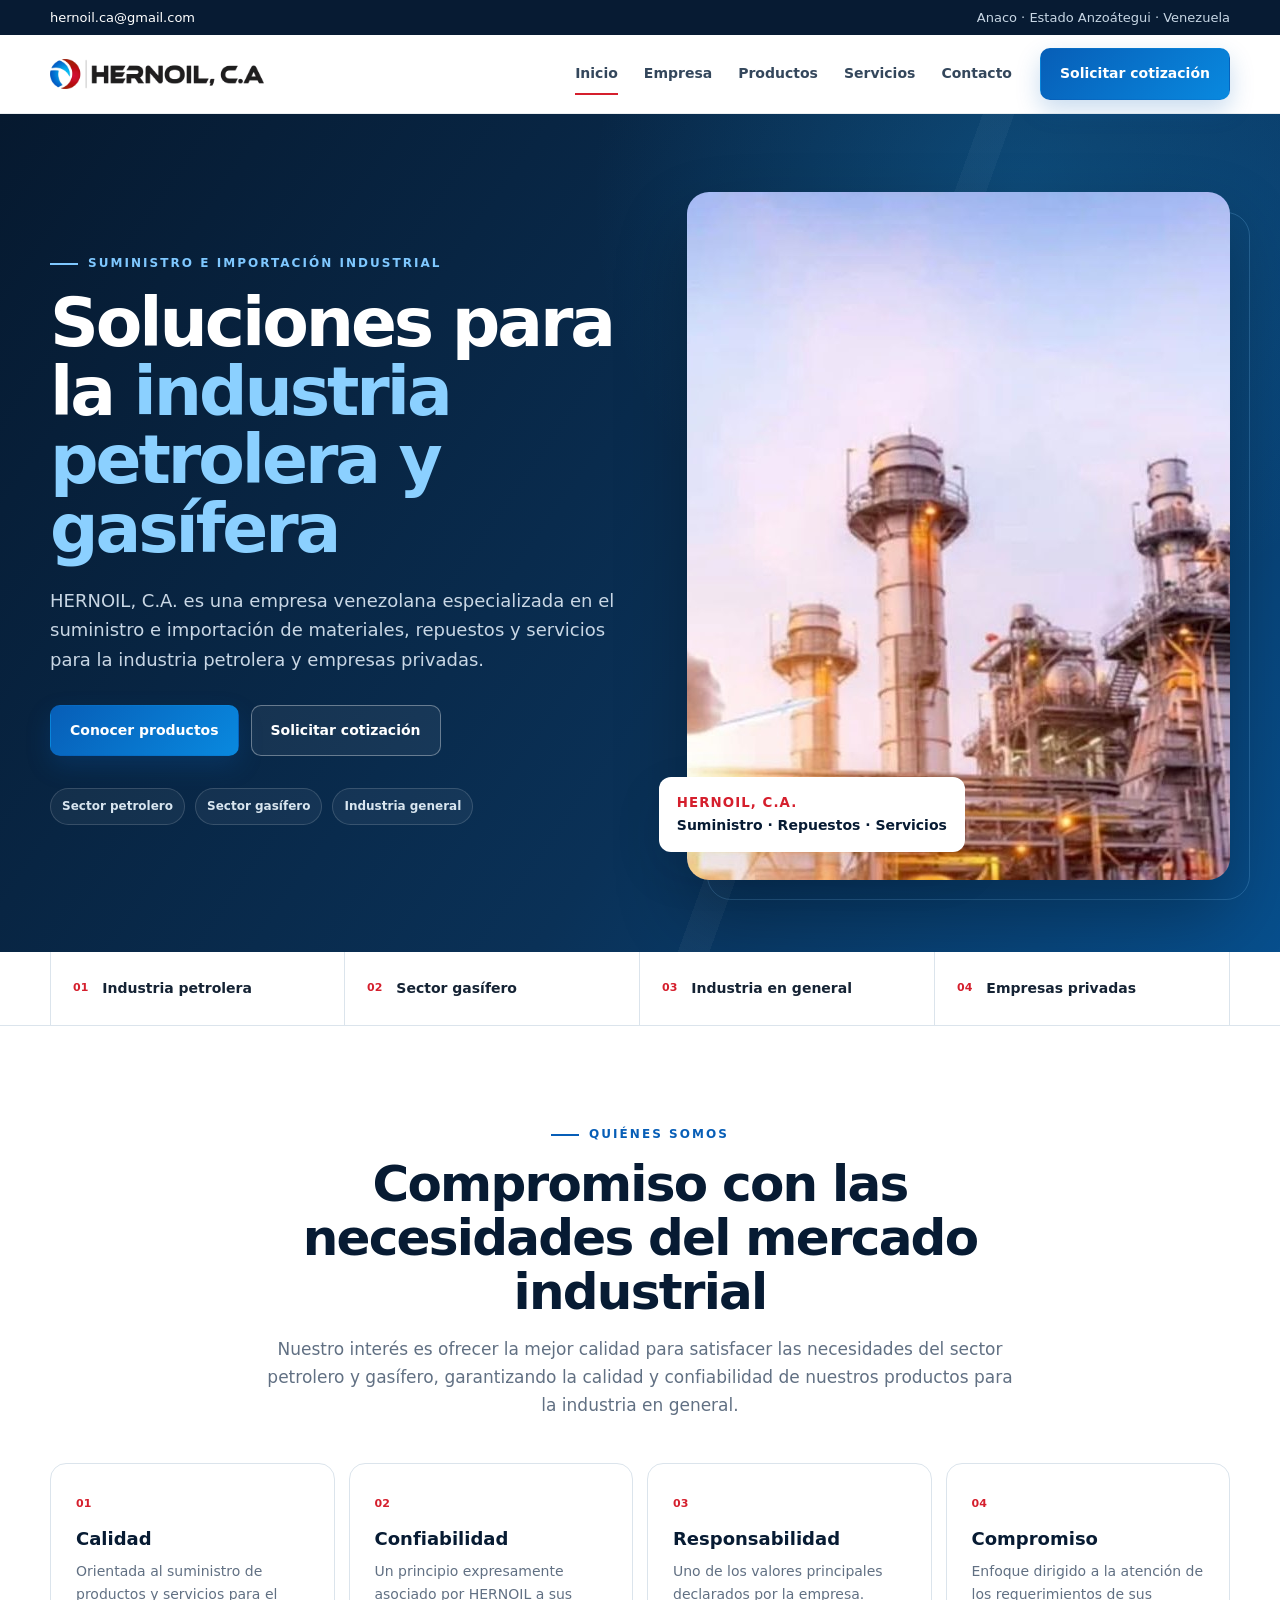
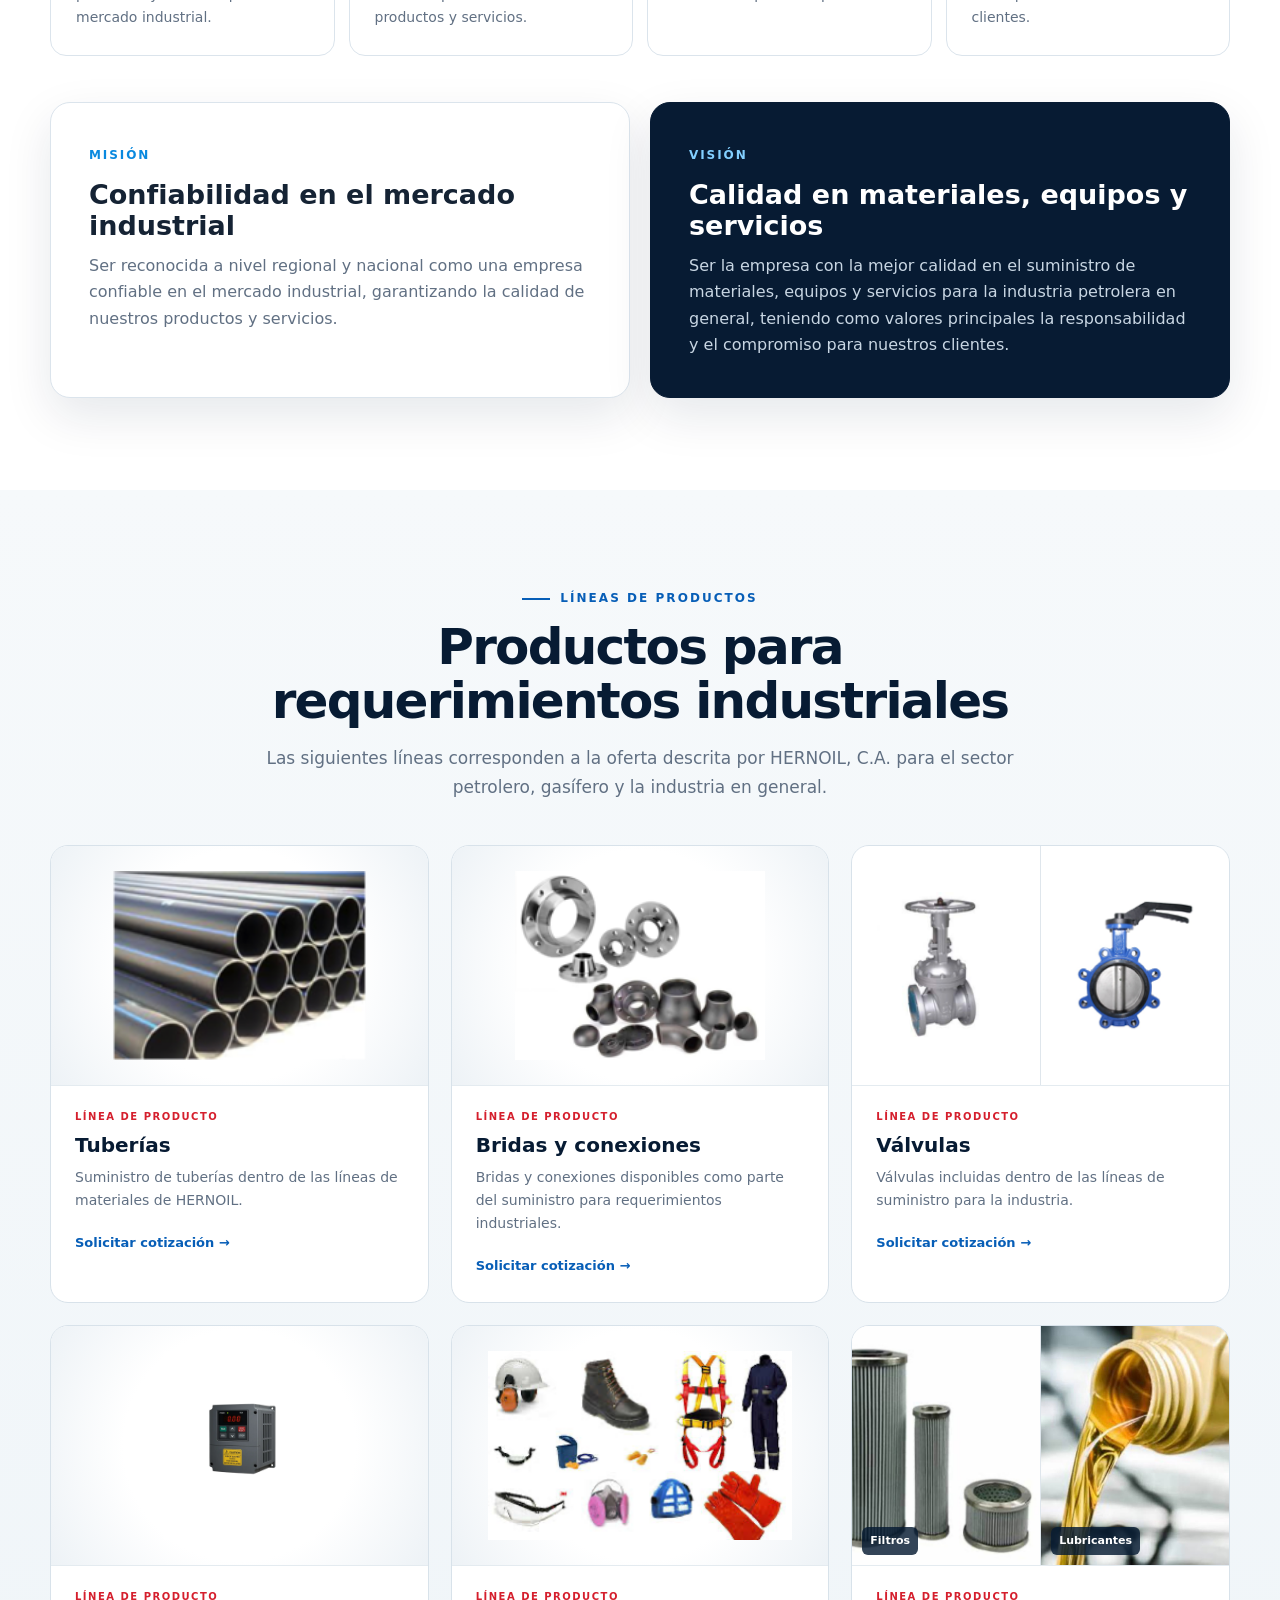
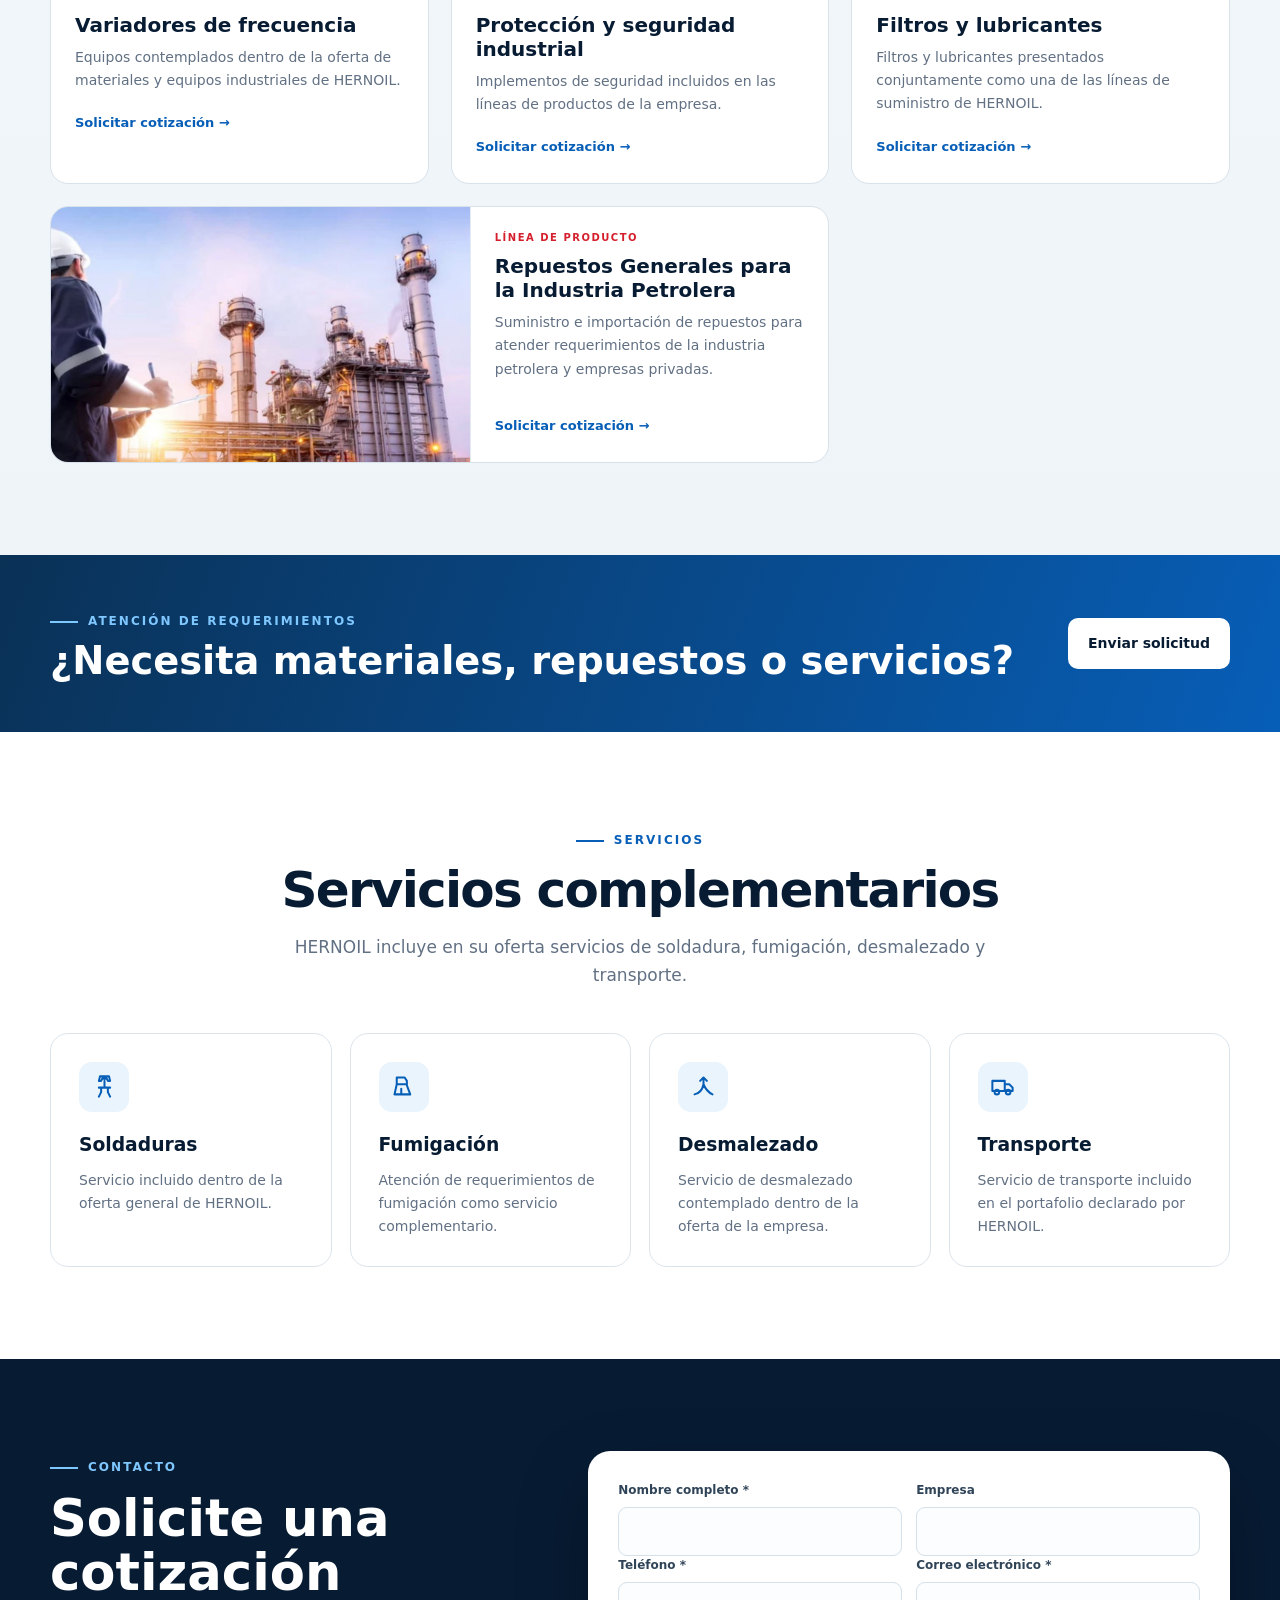
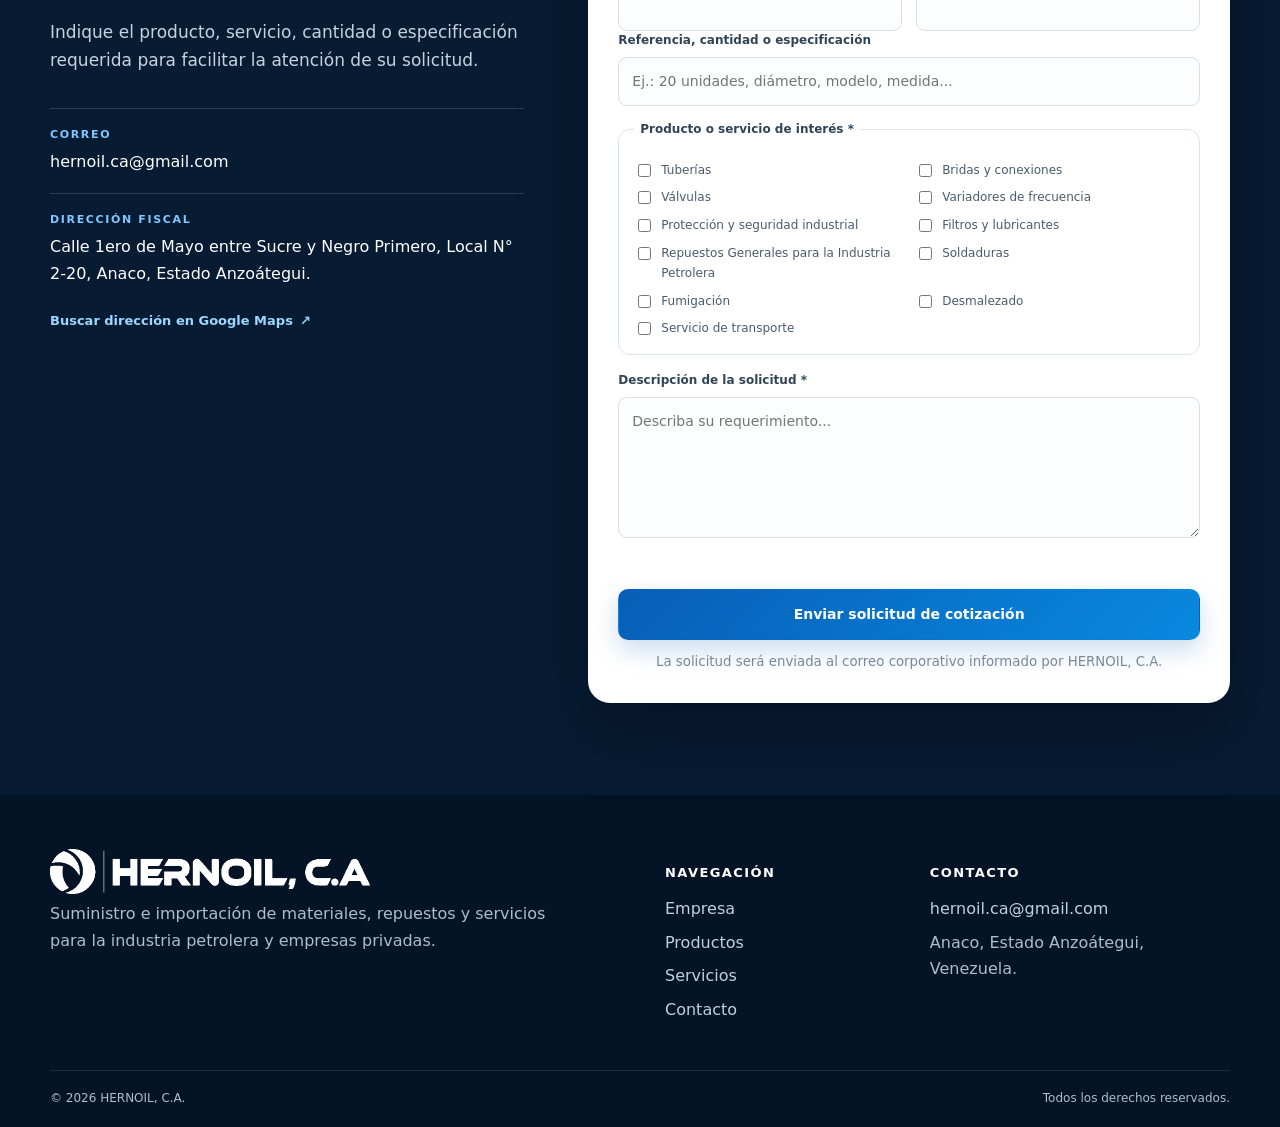
==== HernoilFinal/index.html @ e9d2b3ee "Add files via upload" ====
<!doctype html>
<html lang="es">
<head>
  <meta charset="utf-8">
  <meta name="viewport" content="width=device-width, initial-scale=1">
  <meta name="theme-color" content="#071b33">
  <meta name="description" content="HERNOIL, C.A. ofrece suministro e importación de tuberías, válvulas, repuestos, filtros, lubricantes y servicios para la industria petrolera y gasífera en Venezuela.">
  <meta name="robots" content="index,follow,max-image-preview:large,max-snippet:-1,max-video-preview:-1">
  <link rel="canonical" href="https://hernoil.com/">
  <link rel="alternate" hreflang="es-VE" href="https://hernoil.com/">
  <link rel="alternate" hreflang="x-default" href="https://hernoil.com/">

  <meta property="og:type" content="website">
  <meta property="og:locale" content="es_VE">
  <meta property="og:site_name" content="HERNOIL, C.A.">
  <meta property="og:title" content="HERNOIL, C.A. | Suministros para la Industria Petrolera en Venezuela">
  <meta property="og:description" content="Tuberías, válvulas, repuestos, filtros, lubricantes y servicios para la industria petrolera y gasífera.">
  <meta property="og:url" content="https://hernoil.com/">
  <meta property="og:image" content="https://hernoil.com/images/repuestos-industria.jpg">
  <meta property="og:image:alt" content="HERNOIL, C.A. - Suministros para la industria petrolera">

  <meta name="twitter:card" content="summary_large_image">
  <meta name="twitter:title" content="HERNOIL, C.A. | Suministros para la Industria Petrolera en Venezuela">
  <meta name="twitter:description" content="Tuberías, válvulas, repuestos, filtros, lubricantes y servicios para la industria petrolera y gasífera.">
  <meta name="twitter:image" content="https://hernoil.com/images/repuestos-industria.jpg">

  <title>HERNOIL, C.A. | Suministros para la Industria Petrolera en Venezuela</title>
  <link rel="icon" href="images/favicon.png" type="image/png">
  <link rel="stylesheet" href="styles.css">
  <script type="application/ld+json">
  {
    "@context": "https://schema.org",
    "@graph": [
      {
        "@type": "Organization",
        "@id": "https://hernoil.com/#organization",
        "name": "HERNOIL, C.A.",
        "url": "https://hernoil.com/",
        "logo": "https://hernoil.com/images/logo.png",
        "image": "https://hernoil.com/images/repuestos-industria.jpg",
        "email": "hernoil.ca@gmail.com",
        "description": "Empresa venezolana especializada en el suministro e importación de materiales, repuestos y servicios para la industria petrolera, gasífera y empresas privadas.",
        "address": {
          "@type": "PostalAddress",
          "streetAddress": "Calle 1ero de Mayo entre Sucre y Negro Primero, Local N° 2-20",
          "addressLocality": "Anaco",
          "addressRegion": "Anzoátegui",
          "addressCountry": "VE"
        }
      },
      {
        "@type": "WebSite",
        "@id": "https://hernoil.com/#website",
        "url": "https://hernoil.com/",
        "name": "HERNOIL, C.A.",
        "inLanguage": "es-VE",
        "publisher": {
          "@id": "https://hernoil.com/#organization"
        }
      }
    ]
  }
  </script>
</head>
<body>
  <a class="skip-link" href="#contenido">Ir al contenido</a>

  <div class="utility-bar">
    <div class="container utility-inner">
      <a href="mailto:hernoil.ca@gmail.com">hernoil.ca@gmail.com</a>
      <span>Anaco · Estado Anzoátegui · Venezuela</span>
    </div>
  </div>

  <header class="site-header" id="header">
    <div class="container header-inner">
      <a class="brand" href="#inicio" aria-label="HERNOIL, C.A. - Inicio">
        <img src="images/logo.png" alt="HERNOIL, C.A." width="1180" height="167">
      </a>
      <button class="menu-toggle" id="menuToggle" type="button" aria-label="Abrir menú" aria-expanded="false" aria-controls="navPrincipal">
        <span></span><span></span><span></span>
      </button>
      <nav class="nav" id="navPrincipal" aria-label="Navegación principal">
        <a href="#inicio">Inicio</a>
        <a href="#empresa">Empresa</a>
        <a href="#productos">Productos</a>
        <a href="#servicios">Servicios</a>
        <a href="#contacto">Contacto</a>
      </nav>
      <a class="btn btn-primary header-cta" href="#contacto">Solicitar cotización</a>
    </div>
  </header>

  <main id="contenido">
    <section class="hero" id="inicio">
      <div class="hero-grid container">
        <div class="hero-copy reveal">
          <span class="eyebrow eyebrow-light">Suministro e importación industrial</span>
          <h1>Soluciones para la <strong>industria petrolera y gasífera</strong></h1>
          <p>HERNOIL, C.A. es una empresa venezolana especializada en el suministro e importación de materiales, repuestos y servicios para la industria petrolera y empresas privadas.</p>
          <div class="hero-actions">
            <a class="btn btn-primary" href="#productos">Conocer productos</a>
            <a class="btn btn-ghost" href="#contacto">Solicitar cotización</a>
          </div>
          <div class="hero-meta" aria-label="Ámbitos de atención">
            <span>Sector petrolero</span><span>Sector gasífero</span><span>Industria general</span>
          </div>
        </div>
        <div class="hero-visual reveal" aria-hidden="true">
          <img src="images/repuestos-industria.jpg" alt="" width="1130" height="688">
          <div class="hero-visual-card">
            <small>HERNOIL, C.A.</small>
            <strong>Suministro · Repuestos · Servicios</strong>
          </div>
        </div>
      </div>
    </section>

    <section class="sector-strip" aria-label="Sectores atendidos">
      <div class="container sector-grid">
        <div><span>01</span><strong>Industria petrolera</strong></div>
        <div><span>02</span><strong>Sector gasífero</strong></div>
        <div><span>03</span><strong>Industria en general</strong></div>
        <div><span>04</span><strong>Empresas privadas</strong></div>
      </div>
    </section>

    <section class="section" id="empresa">
      <div class="container">
        <div class="section-heading reveal">
          <span class="eyebrow">Quiénes somos</span>
          <h2>Compromiso con las necesidades del mercado industrial</h2>
          <p>Nuestro interés es ofrecer la mejor calidad para satisfacer las necesidades del sector petrolero y gasífero, garantizando la calidad y confiabilidad de nuestros productos para la industria en general.</p>
        </div>

        <div class="values-grid reveal">
          <article><span class="value-index">01</span><h3>Calidad</h3><p>Orientada al suministro de productos y servicios para el mercado industrial.</p></article>
          <article><span class="value-index">02</span><h3>Confiabilidad</h3><p>Un principio expresamente asociado por HERNOIL a sus productos y servicios.</p></article>
          <article><span class="value-index">03</span><h3>Responsabilidad</h3><p>Uno de los valores principales declarados por la empresa.</p></article>
          <article><span class="value-index">04</span><h3>Compromiso</h3><p>Enfoque dirigido a la atención de los requerimientos de sus clientes.</p></article>
        </div>

        <div class="mission-grid">
          <article class="mission-card reveal">
            <span class="mission-label">Misión</span>
            <h3>Confiabilidad en el mercado industrial</h3>
            <p>Ser reconocida a nivel regional y nacional como una empresa confiable en el mercado industrial, garantizando la calidad de nuestros productos y servicios.</p>
          </article>
          <article class="mission-card mission-card-dark reveal">
            <span class="mission-label">Visión</span>
            <h3>Calidad en materiales, equipos y servicios</h3>
            <p>Ser la empresa con la mejor calidad en el suministro de materiales, equipos y servicios para la industria petrolera en general, teniendo como valores principales la responsabilidad y el compromiso para nuestros clientes.</p>
          </article>
        </div>
      </div>
    </section>

    <section class="section section-soft" id="productos">
      <div class="container">
        <div class="section-heading reveal">
          <span class="eyebrow">Líneas de productos</span>
          <h2>Productos para requerimientos industriales</h2>
          <p>Las siguientes líneas corresponden a la oferta descrita por HERNOIL, C.A. para el sector petrolero, gasífero y la industria en general.</p>
        </div>

        <div class="products-grid">
          <article class="product-card reveal">
            <div class="product-media product-media-contain"><img src="images/tuberias.png" alt="Tuberías industriales" loading="lazy"></div>
            <div class="product-body"><span class="product-kicker">Línea de producto</span><h3>Tuberías</h3><p>Suministro de tuberías dentro de las líneas de materiales de HERNOIL.</p><button class="text-link quote-product" data-product="Tuberías">Solicitar cotización <span>→</span></button></div>
          </article>

          <article class="product-card reveal">
            <div class="product-media product-media-contain"><img src="images/bridas-conexiones.png" alt="Bridas y conexiones industriales" loading="lazy"></div>
            <div class="product-body"><span class="product-kicker">Línea de producto</span><h3>Bridas y conexiones</h3><p>Bridas y conexiones disponibles como parte del suministro para requerimientos industriales.</p><button class="text-link quote-product" data-product="Bridas y Conexiones">Solicitar cotización <span>→</span></button></div>
          </article>

          <article class="product-card reveal">
            <div class="product-media product-media-split">
              <img src="images/valvula-compuerta.png" alt="Válvula industrial" loading="lazy">
              <img src="images/valvula-mariposa.png" alt="Válvula mariposa industrial" loading="lazy">
            </div>
            <div class="product-body"><span class="product-kicker">Línea de producto</span><h3>Válvulas</h3><p>Válvulas incluidas dentro de las líneas de suministro para la industria.</p><button class="text-link quote-product" data-product="Válvulas">Solicitar cotización <span>→</span></button></div>
          </article>

          <article class="product-card reveal">
            <div class="product-media product-media-contain"><img src="images/variador-frecuencia.png" alt="Variador de frecuencia" loading="lazy"></div>
            <div class="product-body"><span class="product-kicker">Línea de producto</span><h3>Variadores de frecuencia</h3><p>Equipos contemplados dentro de la oferta de materiales y equipos industriales de HERNOIL.</p><button class="text-link quote-product" data-product="Variadores de Frecuencia">Solicitar cotización <span>→</span></button></div>
          </article>

          <article class="product-card reveal">
            <div class="product-media product-media-contain"><img src="images/seguridad-industrial.png" alt="Implementos de protección y seguridad industrial" loading="lazy"></div>
            <div class="product-body"><span class="product-kicker">Línea de producto</span><h3>Protección y seguridad industrial</h3><p>Implementos de seguridad incluidos en las líneas de productos de la empresa.</p><button class="text-link quote-product" data-product="Protección y Seguridad Industrial">Solicitar cotización <span>→</span></button></div>
          </article>

          <article class="product-card product-card-featured reveal">
            <div class="product-media product-media-duo">
              <figure><img src="images/filtros.jpg" alt="Filtros industriales" loading="lazy"><figcaption>Filtros</figcaption></figure>
              <figure><img src="images/lubricantes.jpg" alt="Lubricantes" loading="lazy"><figcaption>Lubricantes</figcaption></figure>
            </div>
            <div class="product-body"><span class="product-kicker">Línea de producto</span><h3>Filtros y lubricantes</h3><p>Filtros y lubricantes presentados conjuntamente como una de las líneas de suministro de HERNOIL.</p><button class="text-link quote-product" data-product="Filtros y Lubricantes">Solicitar cotización <span>→</span></button></div>
          </article>

          <article class="product-card product-card-wide reveal">
            <div class="product-media product-media-cover"><img src="images/repuestos-industria.jpg" alt="Instalación de la industria petrolera" loading="lazy"></div>
            <div class="product-body"><span class="product-kicker">Línea de producto</span><h3>Repuestos Generales para la Industria Petrolera</h3><p>Suministro e importación de repuestos para atender requerimientos de la industria petrolera y empresas privadas.</p><button class="text-link quote-product" data-product="Repuestos Generales para la Industria Petrolera">Solicitar cotización <span>→</span></button></div>
          </article>
        </div>
      </div>
    </section>

    <section class="cta-band">
      <div class="container cta-band-inner reveal">
        <div><span class="eyebrow eyebrow-light">Atención de requerimientos</span><h2>¿Necesita materiales, repuestos o servicios?</h2></div>
        <a href="#contacto" class="btn btn-light">Enviar solicitud</a>
      </div>
    </section>

    <section class="section" id="servicios">
      <div class="container">
        <div class="section-heading reveal">
          <span class="eyebrow">Servicios</span>
          <h2>Servicios complementarios</h2>
          <p>HERNOIL incluye en su oferta servicios de soldadura, fumigación, desmalezado y transporte.</p>
        </div>
        <div class="services-grid">
          <article class="service-card reveal"><div class="service-icon" aria-hidden="true"><svg viewBox="0 0 24 24"><path d="M8 3h8l1 4h-2l-1-2h-4L9 7H7l1-4Zm4 4v5m-5 1h10m-8 0v4l-2 4m8-8v4l2 4"/></svg></div><h3>Soldaduras</h3><p>Servicio incluido dentro de la oferta general de HERNOIL.</p></article>
          <article class="service-card reveal"><div class="service-icon" aria-hidden="true"><svg viewBox="0 0 24 24"><path d="M6 4h7l2 3v4m-9-7v6m0 0h9m-9 0-2 9h14l-3-8m-5 3v4"/></svg></div><h3>Fumigación</h3><p>Atención de requerimientos de fumigación como servicio complementario.</p></article>
          <article class="service-card reveal"><div class="service-icon" aria-hidden="true"><svg viewBox="0 0 24 24"><path d="M4 19c5-1 7-4 8-9 2 5 4 7 8 9M12 10V4m-3 3 3-3 3 3"/></svg></div><h3>Desmalezado</h3><p>Servicio de desmalezado contemplado dentro de la oferta de la empresa.</p></article>
          <article class="service-card reveal"><div class="service-icon" aria-hidden="true"><svg viewBox="0 0 24 24"><path d="M3 7h11v9H3V7Zm11 3h4l3 3v3h-7v-6ZM7 19a2 2 0 1 0 0-4 2 2 0 0 0 0 4Zm10 0a2 2 0 1 0 0-4 2 2 0 0 0 0 4Z"/></svg></div><h3>Transporte</h3><p>Servicio de transporte incluido en el portafolio declarado por HERNOIL.</p></article>
        </div>
      </div>
    </section>

    <section class="section section-contact" id="contacto">
      <div class="container contact-grid">
        <div class="contact-copy reveal">
          <span class="eyebrow eyebrow-light">Contacto</span>
          <h2>Solicite una cotización</h2>
          <p>Indique el producto, servicio, cantidad o especificación requerida para facilitar la atención de su solicitud.</p>
          <div class="contact-list">
            <div><span>Correo</span><a href="mailto:hernoil.ca@gmail.com">hernoil.ca@gmail.com</a></div>
            <div><span>Dirección fiscal</span><p>Calle 1ero de Mayo entre Sucre y Negro Primero, Local N° 2-20, Anaco, Estado Anzoátegui.</p></div>
          </div>
          <a class="map-link" target="_blank" rel="noopener noreferrer" href="https://www.google.com/maps/search/?api=1&query=Calle+1ero+de+Mayo+entre+Sucre+y+Negro+Primero+Anaco+Anzoategui+Venezuela">Buscar dirección en Google Maps <span>↗</span></a>
        </div>

        <form class="quote-form reveal" id="cotizacionForm" action="https://formsubmit.co/hernoil.ca@gmail.com" method="POST">
          <input type="hidden" name="_subject" value="Nueva solicitud de cotización - HERNOIL, C.A.">
          <input type="hidden" name="_captcha" value="false">
          <input type="hidden" name="_template" value="table">
          <input type="hidden" name="Productos_y_servicios_seleccionados" id="seleccionResumen">
          <div class="form-row">
            <label><span>Nombre completo *</span><input type="text" name="Nombre" autocomplete="name" required></label>
            <label><span>Empresa</span><input type="text" name="Empresa" autocomplete="organization"></label>
          </div>
          <div class="form-row">
            <label><span>Teléfono *</span><input type="tel" name="Telefono" autocomplete="tel" required></label>
            <label><span>Correo electrónico *</span><input type="email" name="Correo" autocomplete="email" required></label>
          </div>
          <label><span>Referencia, cantidad o especificación</span><input type="text" name="Referencia_o_cantidad" placeholder="Ej.: 20 unidades, diámetro, modelo, medida..."></label>
          <fieldset>
            <legend>Producto o servicio de interés *</legend>
            <div class="checks">
              <label><input type="checkbox" name="Interes" value="Tuberías"> Tuberías</label>
              <label><input type="checkbox" name="Interes" value="Bridas y Conexiones"> Bridas y conexiones</label>
              <label><input type="checkbox" name="Interes" value="Válvulas"> Válvulas</label>
              <label><input type="checkbox" name="Interes" value="Variadores de Frecuencia"> Variadores de frecuencia</label>
              <label><input type="checkbox" name="Interes" value="Protección y Seguridad Industrial"> Protección y seguridad industrial</label>
              <label><input type="checkbox" name="Interes" value="Filtros y Lubricantes"> Filtros y lubricantes</label>
              <label><input type="checkbox" name="Interes" value="Repuestos Generales para la Industria Petrolera"> Repuestos Generales para la Industria Petrolera</label>
              <label><input type="checkbox" name="Interes" value="Soldaduras"> Soldaduras</label>
              <label><input type="checkbox" name="Interes" value="Fumigación"> Fumigación</label>
              <label><input type="checkbox" name="Interes" value="Desmalezado"> Desmalezado</label>
              <label><input type="checkbox" name="Interes" value="Servicio de Transporte"> Servicio de transporte</label>
            </div>
          </fieldset>
          <label><span>Descripción de la solicitud *</span><textarea name="Mensaje" rows="5" required placeholder="Describa su requerimiento..."></textarea></label>
          <p class="form-error" id="formError" role="alert" aria-live="polite"></p>
          <button class="btn btn-primary btn-block" type="submit">Enviar solicitud de cotización</button>
          <small class="form-note">La solicitud será enviada al correo corporativo informado por HERNOIL, C.A.</small>
        </form>
      </div>
    </section>
  </main>

  <footer class="site-footer">
    <div class="container footer-grid">
      <div class="footer-brand"><img src="images/logo.png" alt="HERNOIL, C.A." width="1180" height="167"><p>Suministro e importación de materiales, repuestos y servicios para la industria petrolera y empresas privadas.</p></div>
      <div><h3>Navegación</h3><a href="#empresa">Empresa</a><a href="#productos">Productos</a><a href="#servicios">Servicios</a><a href="#contacto">Contacto</a></div>
      <div><h3>Contacto</h3><a href="mailto:hernoil.ca@gmail.com">hernoil.ca@gmail.com</a><p>Anaco, Estado Anzoátegui, Venezuela.</p></div>
    </div>
    <div class="container footer-bottom"><span>© <span id="year"></span> HERNOIL, C.A.</span><span>Todos los derechos reservados.</span></div>
  </footer>

  <script src="script.js" defer></script>
</body>
</html>
---- HernoilFinal/styles.css ----
:root{--navy:#071b33;--navy2:#0b2747;--blue:#075eb7;--blue2:#0989df;--red:#d51f2d;--ink:#152334;--muted:#617083;--line:#dbe4ec;--soft:#f3f7fa;--white:#fff;--shadow:0 18px 48px rgba(8,31,55,.10);--radius:20px;--container:1180px}
*{box-sizing:border-box}html{scroll-behavior:smooth}body{margin:0;font-family:Inter,"Segoe UI",system-ui,-apple-system,sans-serif;color:var(--ink);background:#fff;line-height:1.65}img{max-width:100%;display:block}a{color:inherit}.container{width:min(var(--container),calc(100% - 40px));margin-inline:auto}.skip-link{position:fixed;left:16px;top:-60px;z-index:9999;background:#fff;color:#000;padding:10px 14px;border-radius:8px}.skip-link:focus{top:16px}.utility-bar{background:var(--navy);color:#c8d7e5;font-size:13px}.utility-inner{min-height:35px;display:flex;justify-content:space-between;align-items:center;gap:20px}.utility-inner a{text-decoration:none;color:#fff}.site-header{position:sticky;top:0;z-index:100;background:rgba(255,255,255,.96);backdrop-filter:blur(16px);border-bottom:1px solid rgba(10,44,73,.08)}.header-inner{height:78px;display:flex;align-items:center;gap:28px}.brand{display:block;width:214px;flex:none}.brand img{width:100%;height:auto}.nav{display:flex;align-items:center;gap:26px;margin-left:auto}.nav a{text-decoration:none;font-size:14px;font-weight:700;color:#34475c;position:relative}.nav a:after{content:"";position:absolute;left:0;right:100%;bottom:-9px;height:2px;background:var(--red);transition:.25s}.nav a:hover:after,.nav a.active:after{right:0}.header-cta{white-space:nowrap}.menu-toggle{display:none}.btn{display:inline-flex;align-items:center;justify-content:center;gap:8px;border:1px solid transparent;border-radius:10px;padding:13px 19px;font:inherit;font-size:14px;font-weight:800;text-decoration:none;cursor:pointer;transition:transform .2s,background .2s,border .2s}.btn:hover{transform:translateY(-2px)}.btn-primary{background:linear-gradient(135deg,var(--blue),var(--blue2));color:#fff;box-shadow:0 10px 25px rgba(7,94,183,.22)}.btn-ghost{border-color:rgba(255,255,255,.35);color:#fff;background:rgba(255,255,255,.06)}.btn-light{background:#fff;color:var(--navy)}.btn-block{width:100%}.hero{position:relative;overflow:hidden;background:linear-gradient(125deg,#06192f 0%,#0a3157 60%,#074f8d 100%);color:#fff;padding:78px 0 72px}.hero:before{content:"";position:absolute;inset:0;background:radial-gradient(circle at 80% 10%,rgba(26,160,235,.24),transparent 34%),linear-gradient(110deg,transparent 0 62%,rgba(255,255,255,.04) 62% 64%,transparent 64%)}.hero-grid{position:relative;display:grid;grid-template-columns:1.03fr .97fr;align-items:center;gap:60px}.eyebrow{display:inline-flex;align-items:center;gap:10px;color:var(--blue);font-size:12px;font-weight:900;text-transform:uppercase;letter-spacing:.17em}.eyebrow:before{content:"";width:28px;height:2px;background:currentColor}.eyebrow-light{color:#7fc8ff}.hero h1{font-size:clamp(42px,5.3vw,72px);line-height:1.01;letter-spacing:-.045em;margin:16px 0 22px;max-width:760px}.hero h1 strong{font-weight:800;color:#8bd0ff}.hero-copy>p{font-size:18px;color:#c9d7e5;max-width:640px;margin:0 0 30px}.hero-actions{display:flex;gap:12px;flex-wrap:wrap}.hero-meta{display:flex;gap:10px;flex-wrap:wrap;margin-top:32px}.hero-meta span{font-size:12px;font-weight:700;color:#d8e5ef;border:1px solid rgba(255,255,255,.15);background:rgba(255,255,255,.05);padding:8px 11px;border-radius:999px}.hero-visual{position:relative;min-width:0}.hero-visual:before{content:"";position:absolute;inset:20px -20px -20px 20px;border:1px solid rgba(127,200,255,.24);border-radius:24px}.hero-visual img{position:relative;width:100%;aspect-ratio:1.18/1;object-fit:cover;object-position:50% 50%;border-radius:22px;box-shadow:0 35px 70px rgba(0,0,0,.28)}.hero-visual-card{position:absolute;left:-28px;bottom:28px;background:#fff;color:var(--navy);padding:15px 18px;border-radius:12px;box-shadow:var(--shadow)}.hero-visual-card small{display:block;color:var(--red);font-weight:900;letter-spacing:.08em}.hero-visual-card strong{display:block;font-size:14px}.sector-strip{background:#fff;border-bottom:1px solid var(--line)}.sector-grid{display:grid;grid-template-columns:repeat(4,1fr)}.sector-grid>div{padding:25px 22px;border-right:1px solid var(--line);display:flex;align-items:center;gap:14px}.sector-grid>div:first-child{border-left:1px solid var(--line)}.sector-grid span{font-size:11px;font-weight:900;color:var(--red)}.sector-grid strong{font-size:14px}.section{padding:92px 0;scroll-margin-top:105px}.section-soft{background:linear-gradient(180deg,#f6f9fb,#eef4f8)}.section-heading{max-width:760px;margin:0 auto 44px;text-align:center}.section-heading .eyebrow{justify-content:center}.section-heading h2{font-size:clamp(32px,4vw,50px);line-height:1.08;letter-spacing:-.035em;margin:12px 0 16px;color:var(--navy)}.section-heading p{margin:0;color:var(--muted);font-size:17px}.values-grid{display:grid;grid-template-columns:repeat(4,1fr);gap:14px;margin-bottom:46px}.values-grid article{position:relative;border:1px solid var(--line);background:#fff;padding:25px;border-radius:16px}.value-index{font-size:11px;color:var(--red);font-weight:900}.values-grid h3{margin:8px 0 7px;font-size:18px;color:var(--navy)}.values-grid p{margin:0;color:var(--muted);font-size:14px}.mission-grid{display:grid;grid-template-columns:1fr 1fr;gap:20px}.mission-card{border:1px solid var(--line);border-radius:var(--radius);padding:38px;background:#fff;box-shadow:var(--shadow)}.mission-card-dark{background:var(--navy);color:#fff;border-color:var(--navy)}.mission-label{font-size:12px;font-weight:900;text-transform:uppercase;letter-spacing:.16em;color:var(--blue2)}.mission-card-dark .mission-label{color:#83d0ff}.mission-card h3{font-size:27px;line-height:1.15;margin:12px 0 12px}.mission-card p{margin:0;color:var(--muted)}.mission-card-dark p{color:#c8d6e3}.products-grid{display:grid;grid-template-columns:repeat(3,1fr);gap:22px}.product-card{background:#fff;border:1px solid #d8e2ea;border-radius:18px;overflow:hidden;display:flex;flex-direction:column;min-width:0;transition:transform .25s,box-shadow .25s}.product-card:hover{transform:translateY(-5px);box-shadow:var(--shadow)}.product-card-wide{grid-column:span 2;display:grid;grid-template-columns:1.08fr .92fr}.product-media{height:240px;background:#f8fafc;border-bottom:1px solid #e4ebf0;overflow:hidden}.product-media-contain{display:flex;align-items:center;justify-content:center;padding:25px;background:radial-gradient(circle at center,#fff 0 52%,#edf2f6 100%)}.product-media-contain img{width:100%;height:100%;object-fit:contain}.product-media-split{display:grid;grid-template-columns:1fr 1fr;gap:1px;background:#dfe6ec}.product-media-split img{width:100%;height:100%;object-fit:contain;background:#fff;padding:24px}.product-media-duo{display:grid;grid-template-columns:1fr 1fr;gap:1px;background:#dfe6ec}.product-media-duo figure{position:relative;margin:0;overflow:hidden;background:#fff}.product-media-duo img{width:100%;height:100%;object-fit:cover;object-position:center}.product-media-duo figure:first-child img{object-position:54% 50%}.product-media-duo figcaption{position:absolute;left:10px;bottom:10px;background:rgba(7,27,51,.82);color:#fff;padding:5px 8px;border-radius:6px;font-size:11px;font-weight:800}.product-media-cover{height:auto;min-height:100%;border-bottom:0;border-right:1px solid #e4ebf0}.product-media-cover img{width:100%;height:100%;object-fit:cover}.product-body{padding:23px 24px 25px;display:flex;flex-direction:column;align-items:flex-start}.product-kicker{font-size:10px;text-transform:uppercase;letter-spacing:.15em;font-weight:900;color:var(--red)}.product-body h3{font-size:20px;line-height:1.2;margin:8px 0 9px;color:var(--navy)}.product-body p{font-size:14px;color:var(--muted);margin:0 0 20px}.text-link{margin-top:auto;border:0;background:none;padding:0;color:var(--blue);font:inherit;font-size:13px;font-weight:900;cursor:pointer}.text-link span{transition:margin .2s}.text-link:hover span{margin-left:5px}.cta-band{background:linear-gradient(110deg,#0a3156,#075eb7);color:#fff;padding:50px 0}.cta-band-inner{display:flex;align-items:center;justify-content:space-between;gap:32px}.cta-band h2{margin:8px 0 0;font-size:clamp(28px,3vw,42px);line-height:1.1}.services-grid{display:grid;grid-template-columns:repeat(4,1fr);gap:18px}.service-card{border:1px solid var(--line);border-radius:18px;padding:28px;background:#fff}.service-icon{width:50px;height:50px;border-radius:13px;background:#e9f4fd;color:var(--blue);display:grid;place-items:center;margin-bottom:18px}.service-icon svg{width:27px;height:27px;fill:none;stroke:currentColor;stroke-width:1.8;stroke-linecap:round;stroke-linejoin:round}.service-card h3{margin:0 0 8px;color:var(--navy)}.service-card p{margin:0;color:var(--muted);font-size:14px}.section-contact{background:var(--navy);color:#fff}.contact-grid{display:grid;grid-template-columns:.85fr 1.15fr;gap:64px;align-items:start}.contact-copy h2{font-size:clamp(36px,4vw,54px);line-height:1.05;margin:14px 0 18px}.contact-copy>p{color:#c5d3df;font-size:17px}.contact-list{margin:34px 0 20px;display:grid;gap:18px}.contact-list div{border-top:1px solid rgba(255,255,255,.15);padding-top:17px}.contact-list span{display:block;color:#7fc8ff;font-size:11px;text-transform:uppercase;letter-spacing:.15em;font-weight:900;margin-bottom:5px}.contact-list p,.contact-list a{margin:0;color:#fff;text-decoration:none}.map-link{display:inline-flex;gap:7px;color:#9bd7ff;text-decoration:none;font-weight:800;font-size:13px}.quote-form{background:#fff;color:var(--ink);border-radius:22px;padding:30px;box-shadow:0 30px 70px rgba(0,0,0,.25)}.form-row{display:grid;grid-template-columns:1fr 1fr;gap:14px}.quote-form label>span,.quote-form legend{display:block;font-size:12px;font-weight:800;color:#304458;margin-bottom:6px}.quote-form input[type=text],.quote-form input[type=email],.quote-form input[type=tel],.quote-form textarea{width:100%;border:1px solid #d5e0e8;border-radius:9px;padding:12px 13px;font:inherit;font-size:14px;background:#fbfdfe;outline:none;transition:.2s}.quote-form input:focus,.quote-form textarea:focus{border-color:var(--blue2);box-shadow:0 0 0 3px rgba(9,137,223,.12)}.quote-form>label{display:block;margin-bottom:14px}.quote-form fieldset{border:1px solid #dbe5ec;border-radius:12px;padding:15px;margin:3px 0 16px}.quote-form legend{padding:0 6px}.checks{display:grid;grid-template-columns:1fr 1fr;gap:8px 12px}.checks label{font-size:12px;color:#485c6f;display:flex;gap:7px;align-items:flex-start}.checks input{margin-top:3px;accent-color:var(--blue)}.form-error{min-height:20px;margin:0 0 8px;color:#b42318;font-size:12px;font-weight:700}.form-note{display:block;text-align:center;color:#78889a;margin-top:11px}.site-footer{background:#041426;color:#aebdca;padding:54px 0 0}.footer-grid{display:grid;grid-template-columns:1.7fr .65fr .9fr;gap:48px}.footer-brand img{width:320px;max-width:100%;height:auto;filter:brightness(0) invert(1)}.footer-brand p{max-width:530px}.footer-grid h3{font-size:13px;color:#fff;text-transform:uppercase;letter-spacing:.11em}.footer-grid a{display:block;color:#c2d0dc;text-decoration:none;margin:7px 0}.footer-grid p{margin:7px 0}.footer-bottom{margin-top:40px;border-top:1px solid rgba(255,255,255,.1);padding:18px 0;display:flex;justify-content:space-between;gap:20px;font-size:12px}.reveal{opacity:0;transform:translateY(18px);transition:opacity .6s ease,transform .6s ease}.reveal.visible{opacity:1;transform:none}
@media (max-width:980px){.header-cta{display:none}.menu-toggle{display:flex;margin-left:auto;width:42px;height:42px;border:0;border-radius:10px;background:#eef4f8;flex-direction:column;align-items:center;justify-content:center;gap:4px}.menu-toggle span{display:block;width:20px;height:2px;background:var(--navy);transition:.2s}.menu-toggle.open span:nth-child(1){transform:translateY(6px) rotate(45deg)}.menu-toggle.open span:nth-child(2){opacity:0}.menu-toggle.open span:nth-child(3){transform:translateY(-6px) rotate(-45deg)}.nav{position:absolute;left:20px;right:20px;top:70px;display:none;flex-direction:column;align-items:stretch;gap:0;background:#fff;border:1px solid var(--line);border-radius:14px;padding:9px;box-shadow:var(--shadow)}.nav.open{display:flex}.nav a{padding:12px 13px}.nav a:after{display:none}.hero-grid,.contact-grid{grid-template-columns:1fr}.hero-visual{max-width:760px}.hero-visual img{aspect-ratio:16/9}.sector-grid,.values-grid,.services-grid{grid-template-columns:repeat(2,1fr)}.products-grid{grid-template-columns:repeat(2,1fr)}.product-card-wide{grid-column:span 2}.footer-grid{grid-template-columns:1.4fr 1fr 1fr}}
@media (max-width:650px){.container{width:min(100% - 28px,var(--container))}.utility-inner{justify-content:center}.utility-inner span{display:none}.header-inner{height:68px}.brand{width:185px}.hero{padding:58px 0 48px}.hero-grid{gap:34px}.hero h1{font-size:42px}.hero-copy>p{font-size:16px}.hero-actions .btn{width:100%}.hero-visual-card{left:12px;bottom:12px}.sector-grid{grid-template-columns:1fr 1fr}.sector-grid>div{padding:18px 12px}.sector-grid>div:nth-child(3){border-left:1px solid var(--line)}.section{padding:66px 0}.values-grid,.products-grid,.services-grid,.mission-grid{grid-template-columns:1fr}.product-card-wide{grid-column:auto;display:flex}.product-media-cover{height:240px;min-height:0;border-right:0;border-bottom:1px solid #e4ebf0}.cta-band-inner{align-items:flex-start;flex-direction:column}.contact-grid{gap:38px}.form-row,.checks{grid-template-columns:1fr}.quote-form{padding:22px 18px}.footer-grid{grid-template-columns:1fr}.footer-bottom{flex-direction:column}.product-media{height:220px}}
@media (prefers-reduced-motion:reduce){html{scroll-behavior:auto}.reveal{opacity:1;transform:none;transition:none}.btn,.product-card{transition:none}}
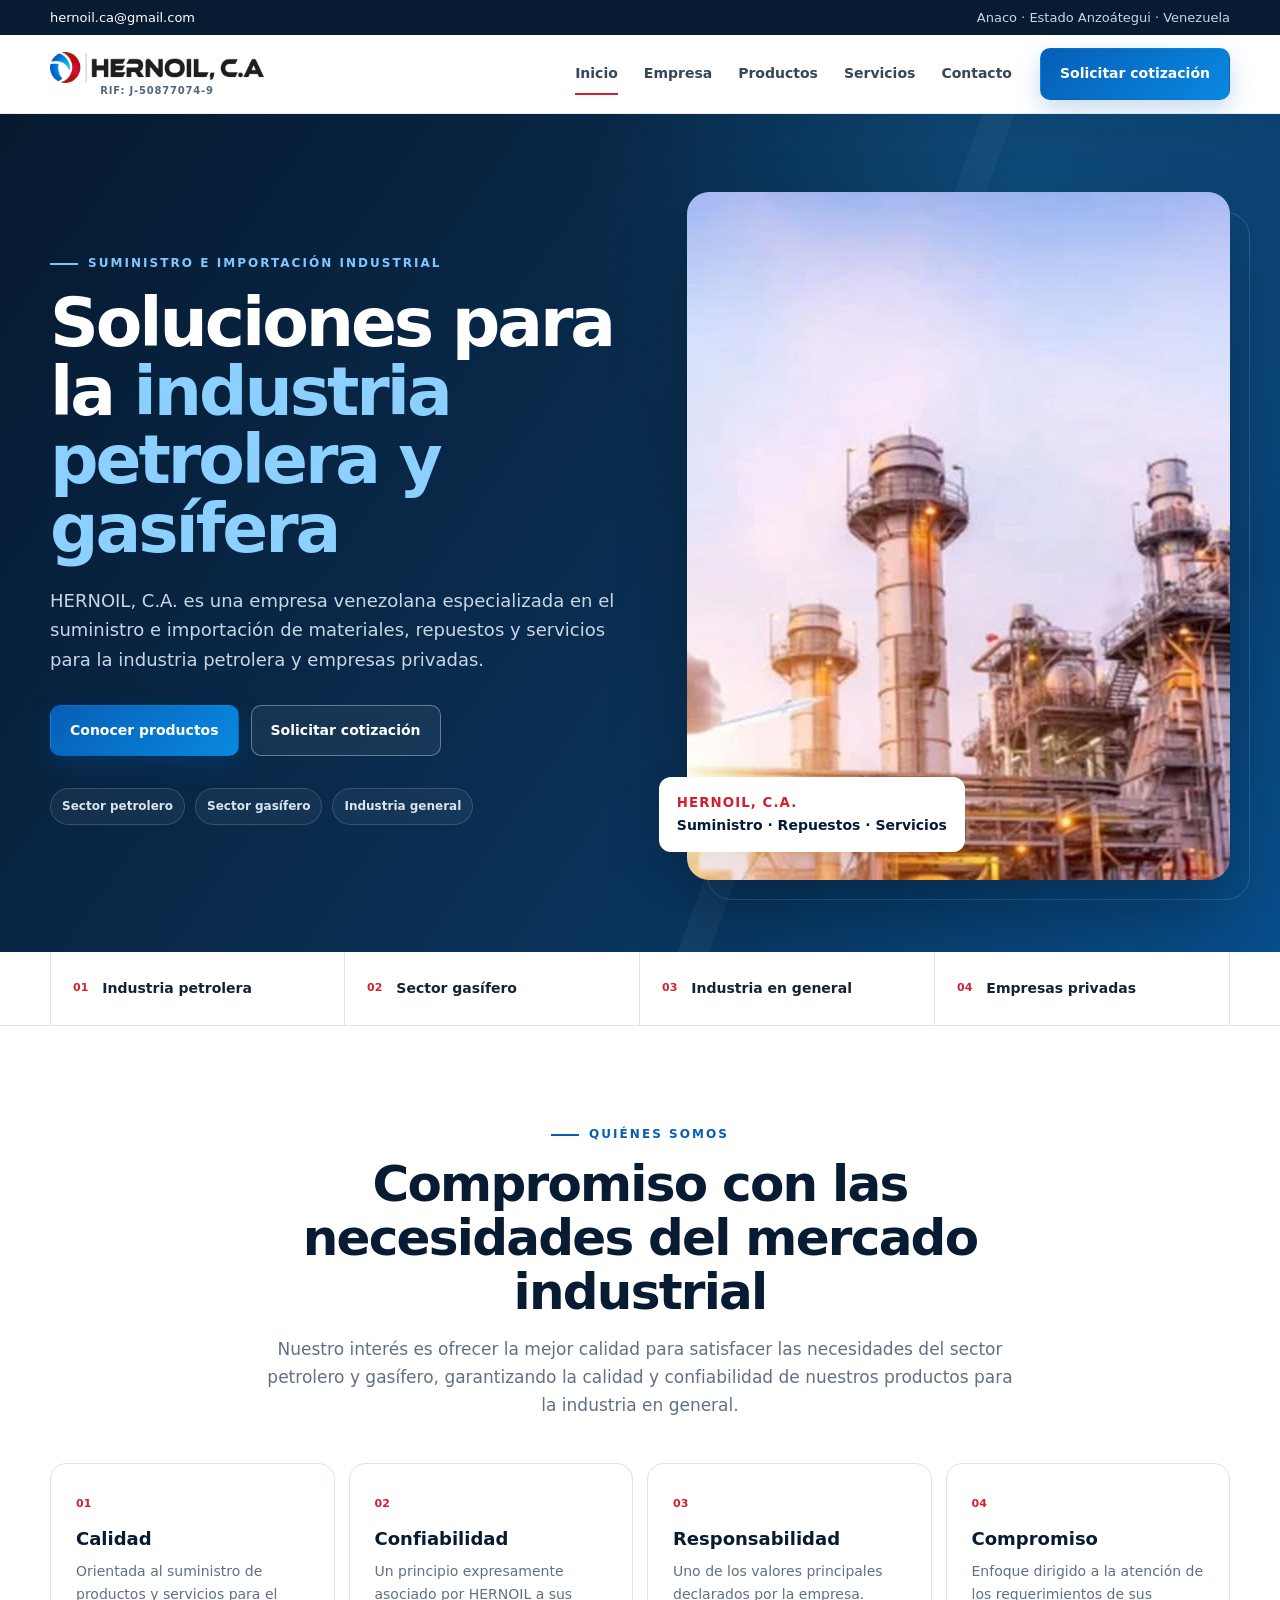
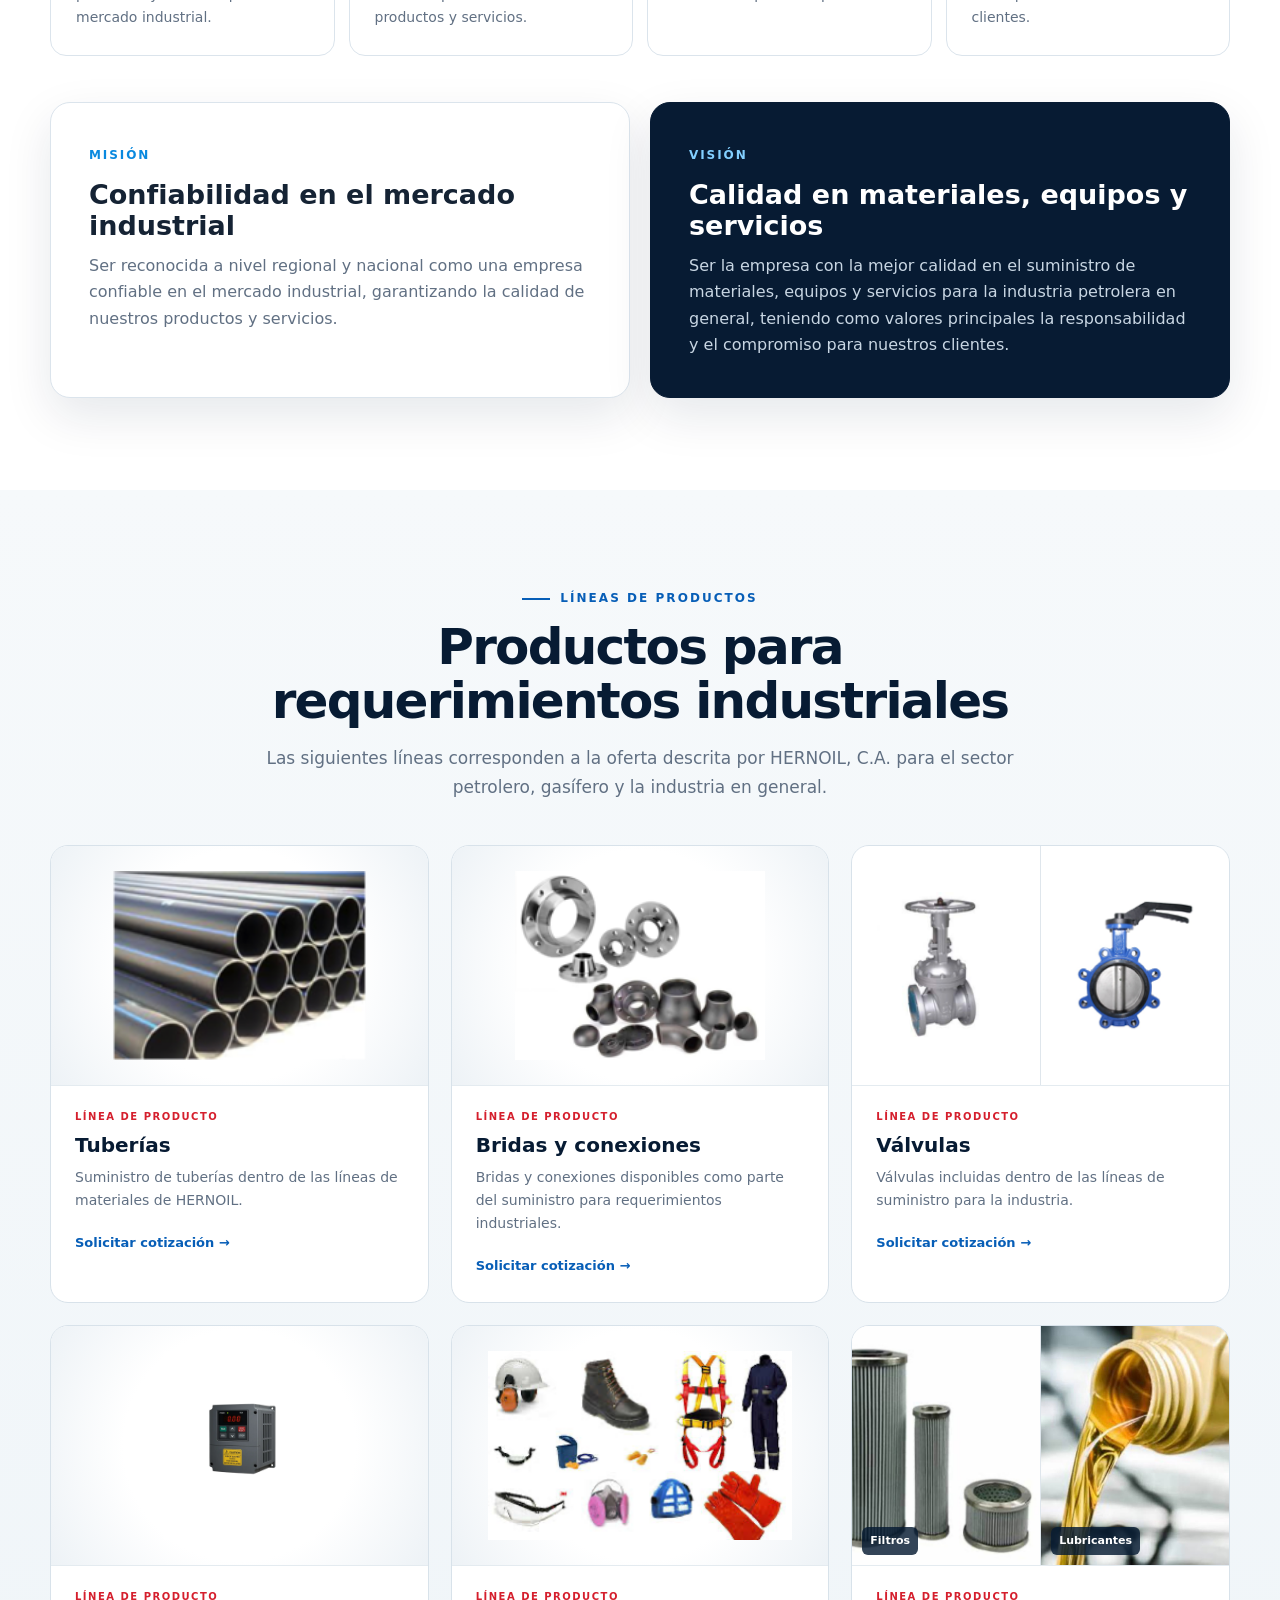
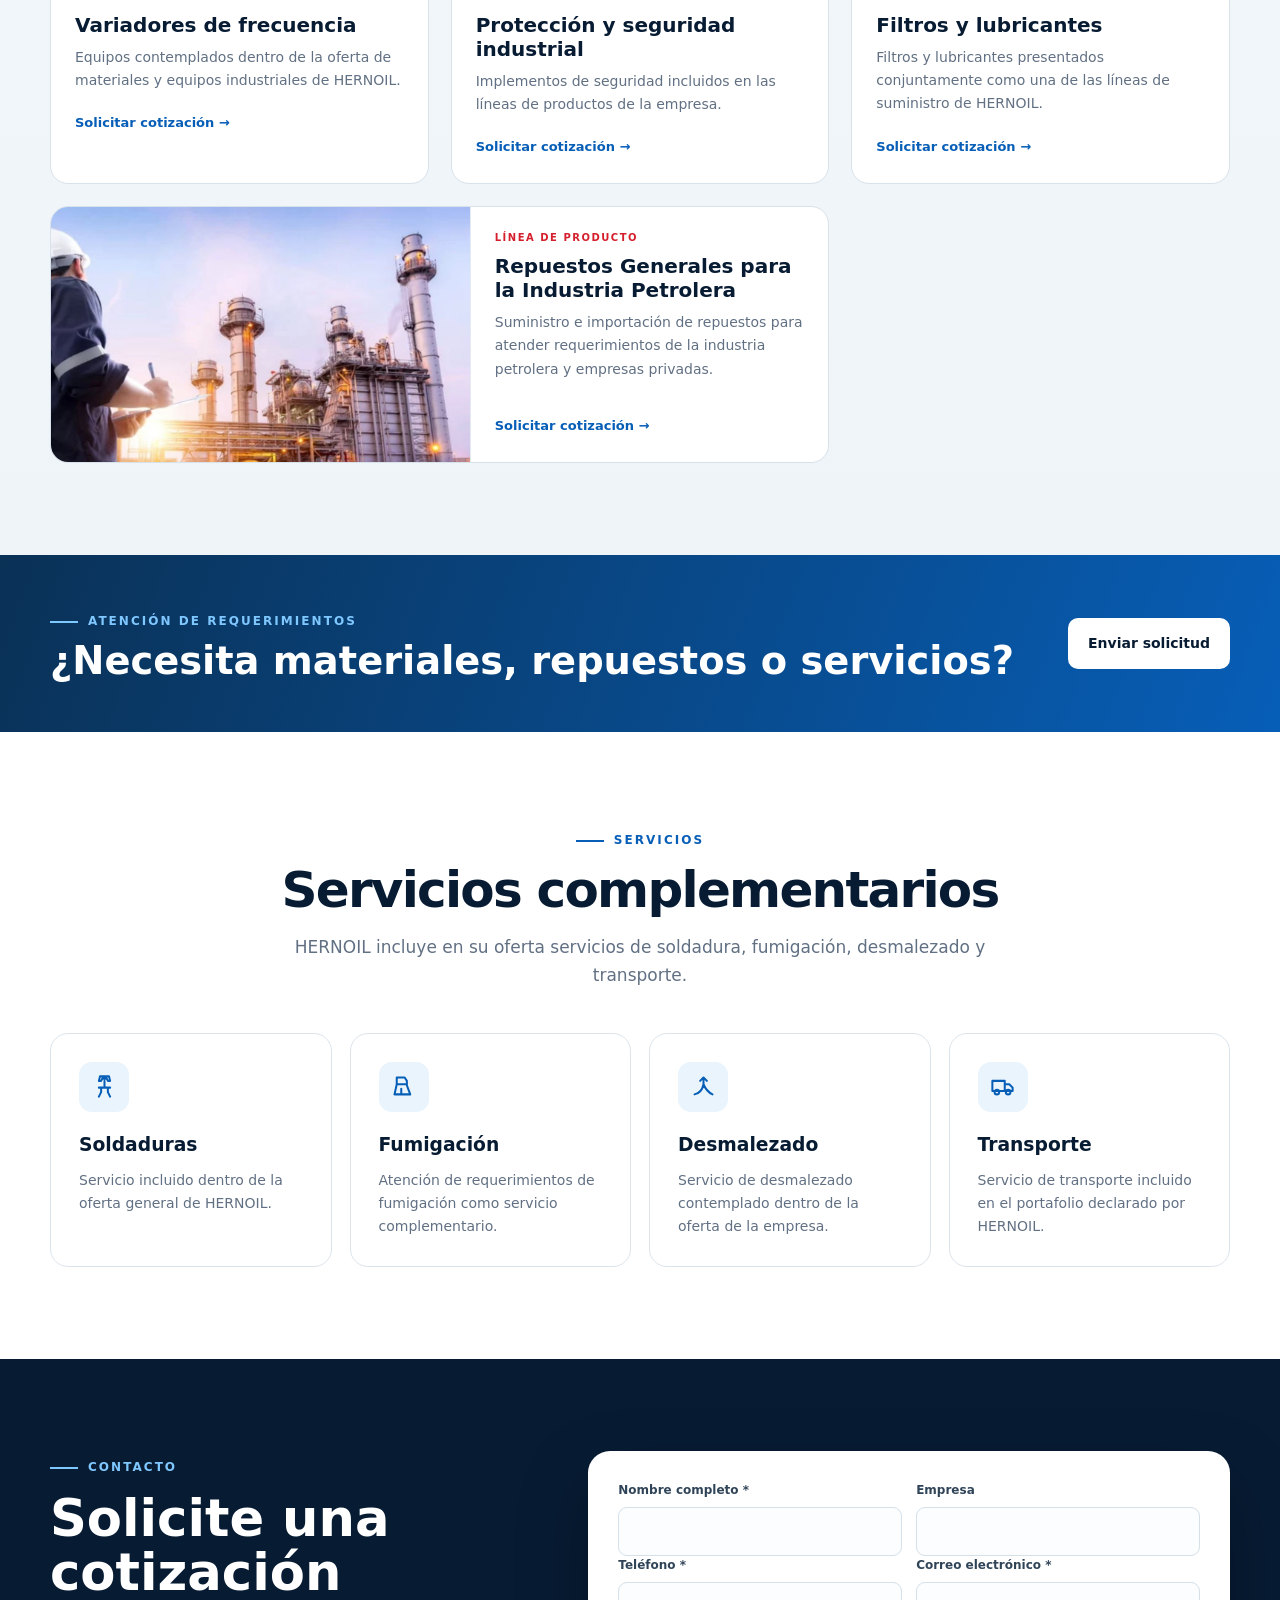
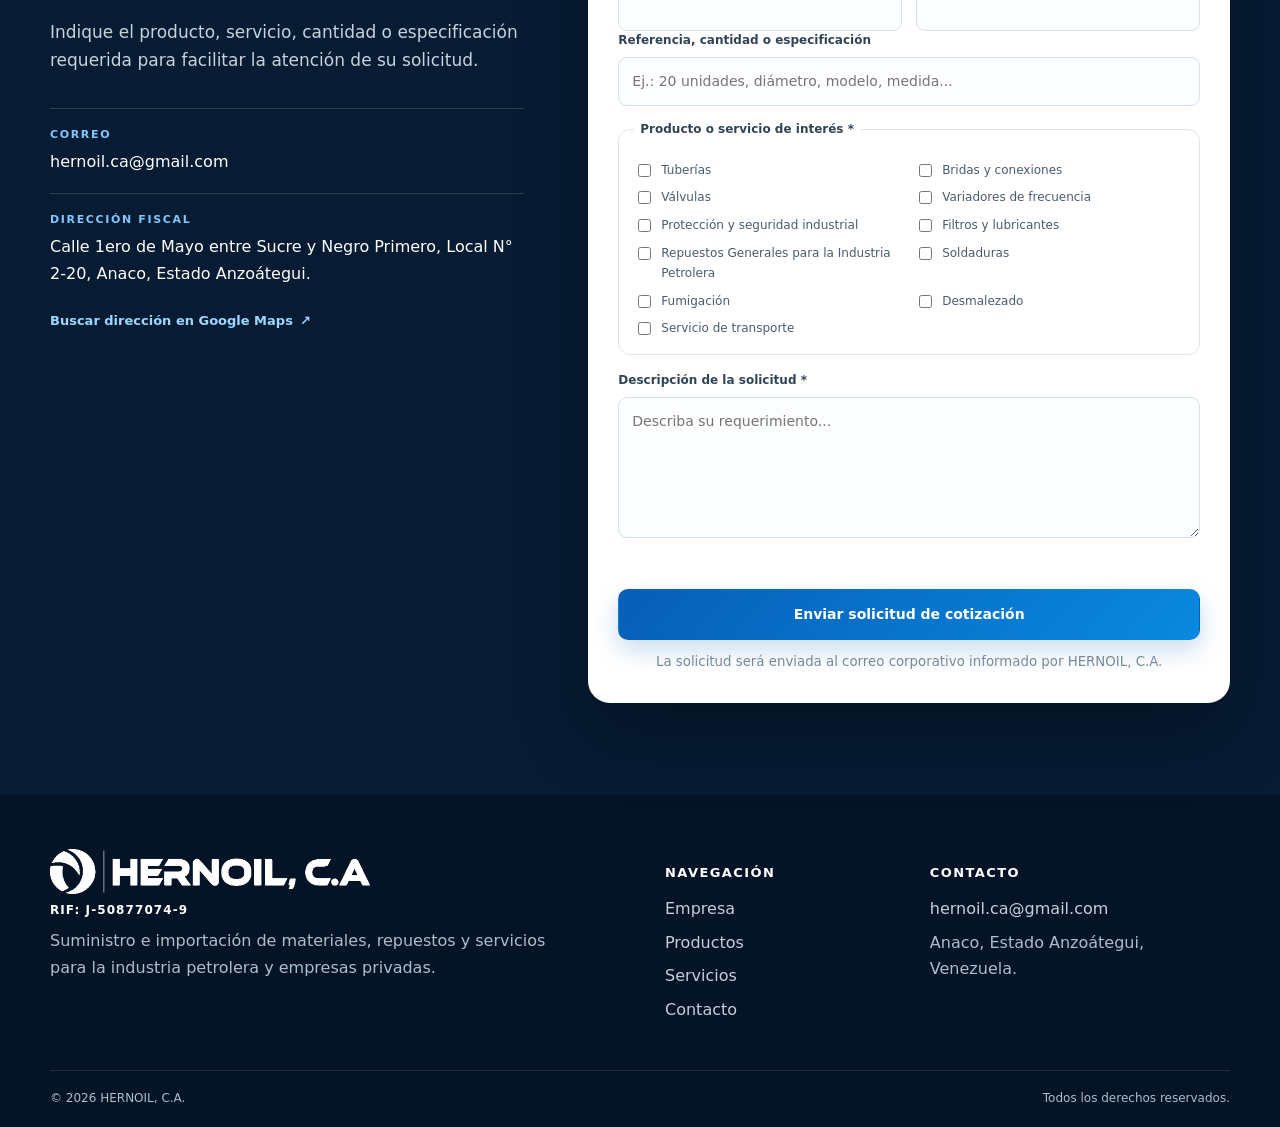
==== commit 25bb5c8d: "Add files via upload" ====
--- a/HernoilFinal/index.html
+++ b/HernoilFinal/index.html
@@ -39,6 +39,7 @@
         "logo": "https://hernoil.com/images/logo.png",
         "image": "https://hernoil.com/images/repuestos-industria.jpg",
         "email": "hernoil.ca@gmail.com",
+        "taxID": "J-50877074-9",
         "description": "Empresa venezolana especializada en el suministro e importación de materiales, repuestos y servicios para la industria petrolera, gasífera y empresas privadas.",
         "address": {
           "@type": "PostalAddress",
@@ -76,6 +77,7 @@
     <div class="container header-inner">
       <a class="brand" href="#inicio" aria-label="HERNOIL, C.A. - Inicio">
         <img src="images/logo.png" alt="HERNOIL, C.A." width="1180" height="167">
+        <span class="brand-rif">RIF: J-50877074-9</span>
       </a>
       <button class="menu-toggle" id="menuToggle" type="button" aria-label="Abrir menú" aria-expanded="false" aria-controls="navPrincipal">
         <span></span><span></span><span></span>
@@ -285,7 +287,7 @@
 
   <footer class="site-footer">
     <div class="container footer-grid">
-      <div class="footer-brand"><img src="images/logo.png" alt="HERNOIL, C.A." width="1180" height="167"><p>Suministro e importación de materiales, repuestos y servicios para la industria petrolera y empresas privadas.</p></div>
+      <div class="footer-brand"><img src="images/logo.png" alt="HERNOIL, C.A." width="1180" height="167"><div class="footer-rif">RIF: J-50877074-9</div><p>Suministro e importación de materiales, repuestos y servicios para la industria petrolera y empresas privadas.</p></div>
       <div><h3>Navegación</h3><a href="#empresa">Empresa</a><a href="#productos">Productos</a><a href="#servicios">Servicios</a><a href="#contacto">Contacto</a></div>
       <div><h3>Contacto</h3><a href="mailto:hernoil.ca@gmail.com">hernoil.ca@gmail.com</a><p>Anaco, Estado Anzoátegui, Venezuela.</p></div>
     </div>
--- a/HernoilFinal/styles.css
+++ b/HernoilFinal/styles.css
@@ -1,5 +1,5 @@
 :root{--navy:#071b33;--navy2:#0b2747;--blue:#075eb7;--blue2:#0989df;--red:#d51f2d;--ink:#152334;--muted:#617083;--line:#dbe4ec;--soft:#f3f7fa;--white:#fff;--shadow:0 18px 48px rgba(8,31,55,.10);--radius:20px;--container:1180px}
-*{box-sizing:border-box}html{scroll-behavior:smooth}body{margin:0;font-family:Inter,"Segoe UI",system-ui,-apple-system,sans-serif;color:var(--ink);background:#fff;line-height:1.65}img{max-width:100%;display:block}a{color:inherit}.container{width:min(var(--container),calc(100% - 40px));margin-inline:auto}.skip-link{position:fixed;left:16px;top:-60px;z-index:9999;background:#fff;color:#000;padding:10px 14px;border-radius:8px}.skip-link:focus{top:16px}.utility-bar{background:var(--navy);color:#c8d7e5;font-size:13px}.utility-inner{min-height:35px;display:flex;justify-content:space-between;align-items:center;gap:20px}.utility-inner a{text-decoration:none;color:#fff}.site-header{position:sticky;top:0;z-index:100;background:rgba(255,255,255,.96);backdrop-filter:blur(16px);border-bottom:1px solid rgba(10,44,73,.08)}.header-inner{height:78px;display:flex;align-items:center;gap:28px}.brand{display:block;width:214px;flex:none}.brand img{width:100%;height:auto}.nav{display:flex;align-items:center;gap:26px;margin-left:auto}.nav a{text-decoration:none;font-size:14px;font-weight:700;color:#34475c;position:relative}.nav a:after{content:"";position:absolute;left:0;right:100%;bottom:-9px;height:2px;background:var(--red);transition:.25s}.nav a:hover:after,.nav a.active:after{right:0}.header-cta{white-space:nowrap}.menu-toggle{display:none}.btn{display:inline-flex;align-items:center;justify-content:center;gap:8px;border:1px solid transparent;border-radius:10px;padding:13px 19px;font:inherit;font-size:14px;font-weight:800;text-decoration:none;cursor:pointer;transition:transform .2s,background .2s,border .2s}.btn:hover{transform:translateY(-2px)}.btn-primary{background:linear-gradient(135deg,var(--blue),var(--blue2));color:#fff;box-shadow:0 10px 25px rgba(7,94,183,.22)}.btn-ghost{border-color:rgba(255,255,255,.35);color:#fff;background:rgba(255,255,255,.06)}.btn-light{background:#fff;color:var(--navy)}.btn-block{width:100%}.hero{position:relative;overflow:hidden;background:linear-gradient(125deg,#06192f 0%,#0a3157 60%,#074f8d 100%);color:#fff;padding:78px 0 72px}.hero:before{content:"";position:absolute;inset:0;background:radial-gradient(circle at 80% 10%,rgba(26,160,235,.24),transparent 34%),linear-gradient(110deg,transparent 0 62%,rgba(255,255,255,.04) 62% 64%,transparent 64%)}.hero-grid{position:relative;display:grid;grid-template-columns:1.03fr .97fr;align-items:center;gap:60px}.eyebrow{display:inline-flex;align-items:center;gap:10px;color:var(--blue);font-size:12px;font-weight:900;text-transform:uppercase;letter-spacing:.17em}.eyebrow:before{content:"";width:28px;height:2px;background:currentColor}.eyebrow-light{color:#7fc8ff}.hero h1{font-size:clamp(42px,5.3vw,72px);line-height:1.01;letter-spacing:-.045em;margin:16px 0 22px;max-width:760px}.hero h1 strong{font-weight:800;color:#8bd0ff}.hero-copy>p{font-size:18px;color:#c9d7e5;max-width:640px;margin:0 0 30px}.hero-actions{display:flex;gap:12px;flex-wrap:wrap}.hero-meta{display:flex;gap:10px;flex-wrap:wrap;margin-top:32px}.hero-meta span{font-size:12px;font-weight:700;color:#d8e5ef;border:1px solid rgba(255,255,255,.15);background:rgba(255,255,255,.05);padding:8px 11px;border-radius:999px}.hero-visual{position:relative;min-width:0}.hero-visual:before{content:"";position:absolute;inset:20px -20px -20px 20px;border:1px solid rgba(127,200,255,.24);border-radius:24px}.hero-visual img{position:relative;width:100%;aspect-ratio:1.18/1;object-fit:cover;object-position:50% 50%;border-radius:22px;box-shadow:0 35px 70px rgba(0,0,0,.28)}.hero-visual-card{position:absolute;left:-28px;bottom:28px;background:#fff;color:var(--navy);padding:15px 18px;border-radius:12px;box-shadow:var(--shadow)}.hero-visual-card small{display:block;color:var(--red);font-weight:900;letter-spacing:.08em}.hero-visual-card strong{display:block;font-size:14px}.sector-strip{background:#fff;border-bottom:1px solid var(--line)}.sector-grid{display:grid;grid-template-columns:repeat(4,1fr)}.sector-grid>div{padding:25px 22px;border-right:1px solid var(--line);display:flex;align-items:center;gap:14px}.sector-grid>div:first-child{border-left:1px solid var(--line)}.sector-grid span{font-size:11px;font-weight:900;color:var(--red)}.sector-grid strong{font-size:14px}.section{padding:92px 0;scroll-margin-top:105px}.section-soft{background:linear-gradient(180deg,#f6f9fb,#eef4f8)}.section-heading{max-width:760px;margin:0 auto 44px;text-align:center}.section-heading .eyebrow{justify-content:center}.section-heading h2{font-size:clamp(32px,4vw,50px);line-height:1.08;letter-spacing:-.035em;margin:12px 0 16px;color:var(--navy)}.section-heading p{margin:0;color:var(--muted);font-size:17px}.values-grid{display:grid;grid-template-columns:repeat(4,1fr);gap:14px;margin-bottom:46px}.values-grid article{position:relative;border:1px solid var(--line);background:#fff;padding:25px;border-radius:16px}.value-index{font-size:11px;color:var(--red);font-weight:900}.values-grid h3{margin:8px 0 7px;font-size:18px;color:var(--navy)}.values-grid p{margin:0;color:var(--muted);font-size:14px}.mission-grid{display:grid;grid-template-columns:1fr 1fr;gap:20px}.mission-card{border:1px solid var(--line);border-radius:var(--radius);padding:38px;background:#fff;box-shadow:var(--shadow)}.mission-card-dark{background:var(--navy);color:#fff;border-color:var(--navy)}.mission-label{font-size:12px;font-weight:900;text-transform:uppercase;letter-spacing:.16em;color:var(--blue2)}.mission-card-dark .mission-label{color:#83d0ff}.mission-card h3{font-size:27px;line-height:1.15;margin:12px 0 12px}.mission-card p{margin:0;color:var(--muted)}.mission-card-dark p{color:#c8d6e3}.products-grid{display:grid;grid-template-columns:repeat(3,1fr);gap:22px}.product-card{background:#fff;border:1px solid #d8e2ea;border-radius:18px;overflow:hidden;display:flex;flex-direction:column;min-width:0;transition:transform .25s,box-shadow .25s}.product-card:hover{transform:translateY(-5px);box-shadow:var(--shadow)}.product-card-wide{grid-column:span 2;display:grid;grid-template-columns:1.08fr .92fr}.product-media{height:240px;background:#f8fafc;border-bottom:1px solid #e4ebf0;overflow:hidden}.product-media-contain{display:flex;align-items:center;justify-content:center;padding:25px;background:radial-gradient(circle at center,#fff 0 52%,#edf2f6 100%)}.product-media-contain img{width:100%;height:100%;object-fit:contain}.product-media-split{display:grid;grid-template-columns:1fr 1fr;gap:1px;background:#dfe6ec}.product-media-split img{width:100%;height:100%;object-fit:contain;background:#fff;padding:24px}.product-media-duo{display:grid;grid-template-columns:1fr 1fr;gap:1px;background:#dfe6ec}.product-media-duo figure{position:relative;margin:0;overflow:hidden;background:#fff}.product-media-duo img{width:100%;height:100%;object-fit:cover;object-position:center}.product-media-duo figure:first-child img{object-position:54% 50%}.product-media-duo figcaption{position:absolute;left:10px;bottom:10px;background:rgba(7,27,51,.82);color:#fff;padding:5px 8px;border-radius:6px;font-size:11px;font-weight:800}.product-media-cover{height:auto;min-height:100%;border-bottom:0;border-right:1px solid #e4ebf0}.product-media-cover img{width:100%;height:100%;object-fit:cover}.product-body{padding:23px 24px 25px;display:flex;flex-direction:column;align-items:flex-start}.product-kicker{font-size:10px;text-transform:uppercase;letter-spacing:.15em;font-weight:900;color:var(--red)}.product-body h3{font-size:20px;line-height:1.2;margin:8px 0 9px;color:var(--navy)}.product-body p{font-size:14px;color:var(--muted);margin:0 0 20px}.text-link{margin-top:auto;border:0;background:none;padding:0;color:var(--blue);font:inherit;font-size:13px;font-weight:900;cursor:pointer}.text-link span{transition:margin .2s}.text-link:hover span{margin-left:5px}.cta-band{background:linear-gradient(110deg,#0a3156,#075eb7);color:#fff;padding:50px 0}.cta-band-inner{display:flex;align-items:center;justify-content:space-between;gap:32px}.cta-band h2{margin:8px 0 0;font-size:clamp(28px,3vw,42px);line-height:1.1}.services-grid{display:grid;grid-template-columns:repeat(4,1fr);gap:18px}.service-card{border:1px solid var(--line);border-radius:18px;padding:28px;background:#fff}.service-icon{width:50px;height:50px;border-radius:13px;background:#e9f4fd;color:var(--blue);display:grid;place-items:center;margin-bottom:18px}.service-icon svg{width:27px;height:27px;fill:none;stroke:currentColor;stroke-width:1.8;stroke-linecap:round;stroke-linejoin:round}.service-card h3{margin:0 0 8px;color:var(--navy)}.service-card p{margin:0;color:var(--muted);font-size:14px}.section-contact{background:var(--navy);color:#fff}.contact-grid{display:grid;grid-template-columns:.85fr 1.15fr;gap:64px;align-items:start}.contact-copy h2{font-size:clamp(36px,4vw,54px);line-height:1.05;margin:14px 0 18px}.contact-copy>p{color:#c5d3df;font-size:17px}.contact-list{margin:34px 0 20px;display:grid;gap:18px}.contact-list div{border-top:1px solid rgba(255,255,255,.15);padding-top:17px}.contact-list span{display:block;color:#7fc8ff;font-size:11px;text-transform:uppercase;letter-spacing:.15em;font-weight:900;margin-bottom:5px}.contact-list p,.contact-list a{margin:0;color:#fff;text-decoration:none}.map-link{display:inline-flex;gap:7px;color:#9bd7ff;text-decoration:none;font-weight:800;font-size:13px}.quote-form{background:#fff;color:var(--ink);border-radius:22px;padding:30px;box-shadow:0 30px 70px rgba(0,0,0,.25)}.form-row{display:grid;grid-template-columns:1fr 1fr;gap:14px}.quote-form label>span,.quote-form legend{display:block;font-size:12px;font-weight:800;color:#304458;margin-bottom:6px}.quote-form input[type=text],.quote-form input[type=email],.quote-form input[type=tel],.quote-form textarea{width:100%;border:1px solid #d5e0e8;border-radius:9px;padding:12px 13px;font:inherit;font-size:14px;background:#fbfdfe;outline:none;transition:.2s}.quote-form input:focus,.quote-form textarea:focus{border-color:var(--blue2);box-shadow:0 0 0 3px rgba(9,137,223,.12)}.quote-form>label{display:block;margin-bottom:14px}.quote-form fieldset{border:1px solid #dbe5ec;border-radius:12px;padding:15px;margin:3px 0 16px}.quote-form legend{padding:0 6px}.checks{display:grid;grid-template-columns:1fr 1fr;gap:8px 12px}.checks label{font-size:12px;color:#485c6f;display:flex;gap:7px;align-items:flex-start}.checks input{margin-top:3px;accent-color:var(--blue)}.form-error{min-height:20px;margin:0 0 8px;color:#b42318;font-size:12px;font-weight:700}.form-note{display:block;text-align:center;color:#78889a;margin-top:11px}.site-footer{background:#041426;color:#aebdca;padding:54px 0 0}.footer-grid{display:grid;grid-template-columns:1.7fr .65fr .9fr;gap:48px}.footer-brand img{width:320px;max-width:100%;height:auto;filter:brightness(0) invert(1)}.footer-brand p{max-width:530px}.footer-grid h3{font-size:13px;color:#fff;text-transform:uppercase;letter-spacing:.11em}.footer-grid a{display:block;color:#c2d0dc;text-decoration:none;margin:7px 0}.footer-grid p{margin:7px 0}.footer-bottom{margin-top:40px;border-top:1px solid rgba(255,255,255,.1);padding:18px 0;display:flex;justify-content:space-between;gap:20px;font-size:12px}.reveal{opacity:0;transform:translateY(18px);transition:opacity .6s ease,transform .6s ease}.reveal.visible{opacity:1;transform:none}
+*{box-sizing:border-box}html{scroll-behavior:smooth}body{margin:0;font-family:Inter,"Segoe UI",system-ui,-apple-system,sans-serif;color:var(--ink);background:#fff;line-height:1.65}img{max-width:100%;display:block}a{color:inherit}.container{width:min(var(--container),calc(100% - 40px));margin-inline:auto}.skip-link{position:fixed;left:16px;top:-60px;z-index:9999;background:#fff;color:#000;padding:10px 14px;border-radius:8px}.skip-link:focus{top:16px}.utility-bar{background:var(--navy);color:#c8d7e5;font-size:13px}.utility-inner{min-height:35px;display:flex;justify-content:space-between;align-items:center;gap:20px}.utility-inner a{text-decoration:none;color:#fff}.site-header{position:sticky;top:0;z-index:100;background:rgba(255,255,255,.96);backdrop-filter:blur(16px);border-bottom:1px solid rgba(10,44,73,.08)}.header-inner{height:78px;display:flex;align-items:center;gap:28px}.brand{display:flex;width:214px;flex:none;flex-direction:column;align-items:center;text-decoration:none}.brand img{width:100%;height:auto}.brand-rif{margin-top:3px;font-size:10px;line-height:1;font-weight:800;letter-spacing:.08em;color:#53677a;white-space:nowrap}.nav{display:flex;align-items:center;gap:26px;margin-left:auto}.nav a{text-decoration:none;font-size:14px;font-weight:700;color:#34475c;position:relative}.nav a:after{content:"";position:absolute;left:0;right:100%;bottom:-9px;height:2px;background:var(--red);transition:.25s}.nav a:hover:after,.nav a.active:after{right:0}.header-cta{white-space:nowrap}.menu-toggle{display:none}.btn{display:inline-flex;align-items:center;justify-content:center;gap:8px;border:1px solid transparent;border-radius:10px;padding:13px 19px;font:inherit;font-size:14px;font-weight:800;text-decoration:none;cursor:pointer;transition:transform .2s,background .2s,border .2s}.btn:hover{transform:translateY(-2px)}.btn-primary{background:linear-gradient(135deg,var(--blue),var(--blue2));color:#fff;box-shadow:0 10px 25px rgba(7,94,183,.22)}.btn-ghost{border-color:rgba(255,255,255,.35);color:#fff;background:rgba(255,255,255,.06)}.btn-light{background:#fff;color:var(--navy)}.btn-block{width:100%}.hero{position:relative;overflow:hidden;background:linear-gradient(125deg,#06192f 0%,#0a3157 60%,#074f8d 100%);color:#fff;padding:78px 0 72px}.hero:before{content:"";position:absolute;inset:0;background:radial-gradient(circle at 80% 10%,rgba(26,160,235,.24),transparent 34%),linear-gradient(110deg,transparent 0 62%,rgba(255,255,255,.04) 62% 64%,transparent 64%)}.hero-grid{position:relative;display:grid;grid-template-columns:1.03fr .97fr;align-items:center;gap:60px}.eyebrow{display:inline-flex;align-items:center;gap:10px;color:var(--blue);font-size:12px;font-weight:900;text-transform:uppercase;letter-spacing:.17em}.eyebrow:before{content:"";width:28px;height:2px;background:currentColor}.eyebrow-light{color:#7fc8ff}.hero h1{font-size:clamp(42px,5.3vw,72px);line-height:1.01;letter-spacing:-.045em;margin:16px 0 22px;max-width:760px}.hero h1 strong{font-weight:800;color:#8bd0ff}.hero-copy>p{font-size:18px;color:#c9d7e5;max-width:640px;margin:0 0 30px}.hero-actions{display:flex;gap:12px;flex-wrap:wrap}.hero-meta{display:flex;gap:10px;flex-wrap:wrap;margin-top:32px}.hero-meta span{font-size:12px;font-weight:700;color:#d8e5ef;border:1px solid rgba(255,255,255,.15);background:rgba(255,255,255,.05);padding:8px 11px;border-radius:999px}.hero-visual{position:relative;min-width:0}.hero-visual:before{content:"";position:absolute;inset:20px -20px -20px 20px;border:1px solid rgba(127,200,255,.24);border-radius:24px}.hero-visual img{position:relative;width:100%;aspect-ratio:1.18/1;object-fit:cover;object-position:50% 50%;border-radius:22px;box-shadow:0 35px 70px rgba(0,0,0,.28)}.hero-visual-card{position:absolute;left:-28px;bottom:28px;background:#fff;color:var(--navy);padding:15px 18px;border-radius:12px;box-shadow:var(--shadow)}.hero-visual-card small{display:block;color:var(--red);font-weight:900;letter-spacing:.08em}.hero-visual-card strong{display:block;font-size:14px}.sector-strip{background:#fff;border-bottom:1px solid var(--line)}.sector-grid{display:grid;grid-template-columns:repeat(4,1fr)}.sector-grid>div{padding:25px 22px;border-right:1px solid var(--line);display:flex;align-items:center;gap:14px}.sector-grid>div:first-child{border-left:1px solid var(--line)}.sector-grid span{font-size:11px;font-weight:900;color:var(--red)}.sector-grid strong{font-size:14px}.section{padding:92px 0;scroll-margin-top:105px}.section-soft{background:linear-gradient(180deg,#f6f9fb,#eef4f8)}.section-heading{max-width:760px;margin:0 auto 44px;text-align:center}.section-heading .eyebrow{justify-content:center}.section-heading h2{font-size:clamp(32px,4vw,50px);line-height:1.08;letter-spacing:-.035em;margin:12px 0 16px;color:var(--navy)}.section-heading p{margin:0;color:var(--muted);font-size:17px}.values-grid{display:grid;grid-template-columns:repeat(4,1fr);gap:14px;margin-bottom:46px}.values-grid article{position:relative;border:1px solid var(--line);background:#fff;padding:25px;border-radius:16px}.value-index{font-size:11px;color:var(--red);font-weight:900}.values-grid h3{margin:8px 0 7px;font-size:18px;color:var(--navy)}.values-grid p{margin:0;color:var(--muted);font-size:14px}.mission-grid{display:grid;grid-template-columns:1fr 1fr;gap:20px}.mission-card{border:1px solid var(--line);border-radius:var(--radius);padding:38px;background:#fff;box-shadow:var(--shadow)}.mission-card-dark{background:var(--navy);color:#fff;border-color:var(--navy)}.mission-label{font-size:12px;font-weight:900;text-transform:uppercase;letter-spacing:.16em;color:var(--blue2)}.mission-card-dark .mission-label{color:#83d0ff}.mission-card h3{font-size:27px;line-height:1.15;margin:12px 0 12px}.mission-card p{margin:0;color:var(--muted)}.mission-card-dark p{color:#c8d6e3}.products-grid{display:grid;grid-template-columns:repeat(3,1fr);gap:22px}.product-card{background:#fff;border:1px solid #d8e2ea;border-radius:18px;overflow:hidden;display:flex;flex-direction:column;min-width:0;transition:transform .25s,box-shadow .25s}.product-card:hover{transform:translateY(-5px);box-shadow:var(--shadow)}.product-card-wide{grid-column:span 2;display:grid;grid-template-columns:1.08fr .92fr}.product-media{height:240px;background:#f8fafc;border-bottom:1px solid #e4ebf0;overflow:hidden}.product-media-contain{display:flex;align-items:center;justify-content:center;padding:25px;background:radial-gradient(circle at center,#fff 0 52%,#edf2f6 100%)}.product-media-contain img{width:100%;height:100%;object-fit:contain}.product-media-split{display:grid;grid-template-columns:1fr 1fr;gap:1px;background:#dfe6ec}.product-media-split img{width:100%;height:100%;object-fit:contain;background:#fff;padding:24px}.product-media-duo{display:grid;grid-template-columns:1fr 1fr;gap:1px;background:#dfe6ec}.product-media-duo figure{position:relative;margin:0;overflow:hidden;background:#fff}.product-media-duo img{width:100%;height:100%;object-fit:cover;object-position:center}.product-media-duo figure:first-child img{object-position:54% 50%}.product-media-duo figcaption{position:absolute;left:10px;bottom:10px;background:rgba(7,27,51,.82);color:#fff;padding:5px 8px;border-radius:6px;font-size:11px;font-weight:800}.product-media-cover{height:auto;min-height:100%;border-bottom:0;border-right:1px solid #e4ebf0}.product-media-cover img{width:100%;height:100%;object-fit:cover}.product-body{padding:23px 24px 25px;display:flex;flex-direction:column;align-items:flex-start}.product-kicker{font-size:10px;text-transform:uppercase;letter-spacing:.15em;font-weight:900;color:var(--red)}.product-body h3{font-size:20px;line-height:1.2;margin:8px 0 9px;color:var(--navy)}.product-body p{font-size:14px;color:var(--muted);margin:0 0 20px}.text-link{margin-top:auto;border:0;background:none;padding:0;color:var(--blue);font:inherit;font-size:13px;font-weight:900;cursor:pointer}.text-link span{transition:margin .2s}.text-link:hover span{margin-left:5px}.cta-band{background:linear-gradient(110deg,#0a3156,#075eb7);color:#fff;padding:50px 0}.cta-band-inner{display:flex;align-items:center;justify-content:space-between;gap:32px}.cta-band h2{margin:8px 0 0;font-size:clamp(28px,3vw,42px);line-height:1.1}.services-grid{display:grid;grid-template-columns:repeat(4,1fr);gap:18px}.service-card{border:1px solid var(--line);border-radius:18px;padding:28px;background:#fff}.service-icon{width:50px;height:50px;border-radius:13px;background:#e9f4fd;color:var(--blue);display:grid;place-items:center;margin-bottom:18px}.service-icon svg{width:27px;height:27px;fill:none;stroke:currentColor;stroke-width:1.8;stroke-linecap:round;stroke-linejoin:round}.service-card h3{margin:0 0 8px;color:var(--navy)}.service-card p{margin:0;color:var(--muted);font-size:14px}.section-contact{background:var(--navy);color:#fff}.contact-grid{display:grid;grid-template-columns:.85fr 1.15fr;gap:64px;align-items:start}.contact-copy h2{font-size:clamp(36px,4vw,54px);line-height:1.05;margin:14px 0 18px}.contact-copy>p{color:#c5d3df;font-size:17px}.contact-list{margin:34px 0 20px;display:grid;gap:18px}.contact-list div{border-top:1px solid rgba(255,255,255,.15);padding-top:17px}.contact-list span{display:block;color:#7fc8ff;font-size:11px;text-transform:uppercase;letter-spacing:.15em;font-weight:900;margin-bottom:5px}.contact-list p,.contact-list a{margin:0;color:#fff;text-decoration:none}.map-link{display:inline-flex;gap:7px;color:#9bd7ff;text-decoration:none;font-weight:800;font-size:13px}.quote-form{background:#fff;color:var(--ink);border-radius:22px;padding:30px;box-shadow:0 30px 70px rgba(0,0,0,.25)}.form-row{display:grid;grid-template-columns:1fr 1fr;gap:14px}.quote-form label>span,.quote-form legend{display:block;font-size:12px;font-weight:800;color:#304458;margin-bottom:6px}.quote-form input[type=text],.quote-form input[type=email],.quote-form input[type=tel],.quote-form textarea{width:100%;border:1px solid #d5e0e8;border-radius:9px;padding:12px 13px;font:inherit;font-size:14px;background:#fbfdfe;outline:none;transition:.2s}.quote-form input:focus,.quote-form textarea:focus{border-color:var(--blue2);box-shadow:0 0 0 3px rgba(9,137,223,.12)}.quote-form>label{display:block;margin-bottom:14px}.quote-form fieldset{border:1px solid #dbe5ec;border-radius:12px;padding:15px;margin:3px 0 16px}.quote-form legend{padding:0 6px}.checks{display:grid;grid-template-columns:1fr 1fr;gap:8px 12px}.checks label{font-size:12px;color:#485c6f;display:flex;gap:7px;align-items:flex-start}.checks input{margin-top:3px;accent-color:var(--blue)}.form-error{min-height:20px;margin:0 0 8px;color:#b42318;font-size:12px;font-weight:700}.form-note{display:block;text-align:center;color:#78889a;margin-top:11px}.site-footer{background:#041426;color:#aebdca;padding:54px 0 0}.footer-grid{display:grid;grid-template-columns:1.7fr .65fr .9fr;gap:48px}.footer-brand img{width:320px;max-width:100%;height:auto;filter:brightness(0) invert(1)}.footer-rif{margin-top:7px;font-size:12px;font-weight:800;letter-spacing:.09em;color:#fff}.footer-brand p{max-width:530px}.footer-grid h3{font-size:13px;color:#fff;text-transform:uppercase;letter-spacing:.11em}.footer-grid a{display:block;color:#c2d0dc;text-decoration:none;margin:7px 0}.footer-grid p{margin:7px 0}.footer-bottom{margin-top:40px;border-top:1px solid rgba(255,255,255,.1);padding:18px 0;display:flex;justify-content:space-between;gap:20px;font-size:12px}.reveal{opacity:0;transform:translateY(18px);transition:opacity .6s ease,transform .6s ease}.reveal.visible{opacity:1;transform:none}
 @media (max-width:980px){.header-cta{display:none}.menu-toggle{display:flex;margin-left:auto;width:42px;height:42px;border:0;border-radius:10px;background:#eef4f8;flex-direction:column;align-items:center;justify-content:center;gap:4px}.menu-toggle span{display:block;width:20px;height:2px;background:var(--navy);transition:.2s}.menu-toggle.open span:nth-child(1){transform:translateY(6px) rotate(45deg)}.menu-toggle.open span:nth-child(2){opacity:0}.menu-toggle.open span:nth-child(3){transform:translateY(-6px) rotate(-45deg)}.nav{position:absolute;left:20px;right:20px;top:70px;display:none;flex-direction:column;align-items:stretch;gap:0;background:#fff;border:1px solid var(--line);border-radius:14px;padding:9px;box-shadow:var(--shadow)}.nav.open{display:flex}.nav a{padding:12px 13px}.nav a:after{display:none}.hero-grid,.contact-grid{grid-template-columns:1fr}.hero-visual{max-width:760px}.hero-visual img{aspect-ratio:16/9}.sector-grid,.values-grid,.services-grid{grid-template-columns:repeat(2,1fr)}.products-grid{grid-template-columns:repeat(2,1fr)}.product-card-wide{grid-column:span 2}.footer-grid{grid-template-columns:1.4fr 1fr 1fr}}
 @media (max-width:650px){.container{width:min(100% - 28px,var(--container))}.utility-inner{justify-content:center}.utility-inner span{display:none}.header-inner{height:68px}.brand{width:185px}.hero{padding:58px 0 48px}.hero-grid{gap:34px}.hero h1{font-size:42px}.hero-copy>p{font-size:16px}.hero-actions .btn{width:100%}.hero-visual-card{left:12px;bottom:12px}.sector-grid{grid-template-columns:1fr 1fr}.sector-grid>div{padding:18px 12px}.sector-grid>div:nth-child(3){border-left:1px solid var(--line)}.section{padding:66px 0}.values-grid,.products-grid,.services-grid,.mission-grid{grid-template-columns:1fr}.product-card-wide{grid-column:auto;display:flex}.product-media-cover{height:240px;min-height:0;border-right:0;border-bottom:1px solid #e4ebf0}.cta-band-inner{align-items:flex-start;flex-direction:column}.contact-grid{gap:38px}.form-row,.checks{grid-template-columns:1fr}.quote-form{padding:22px 18px}.footer-grid{grid-template-columns:1fr}.footer-bottom{flex-direction:column}.product-media{height:220px}}
 @media (prefers-reduced-motion:reduce){html{scroll-behavior:auto}.reveal{opacity:1;transform:none;transition:none}.btn,.product-card{transition:none}}
